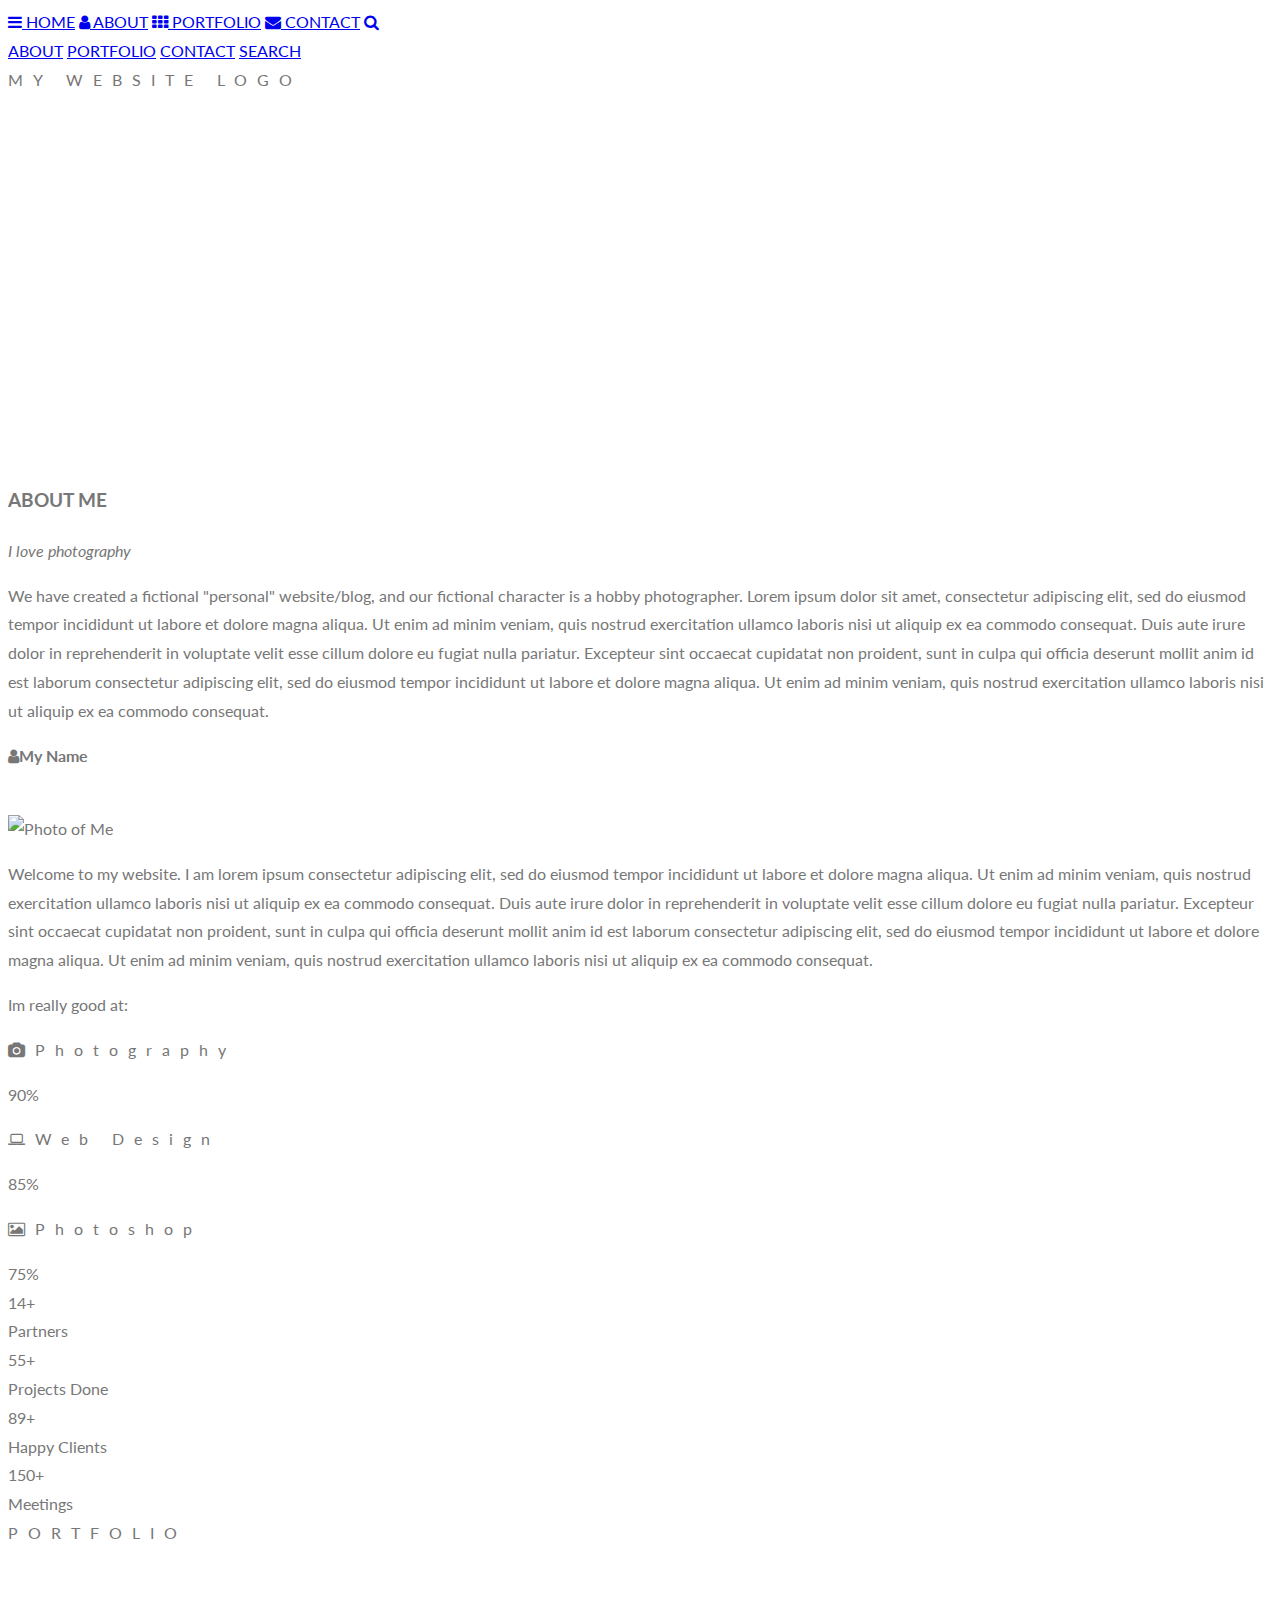
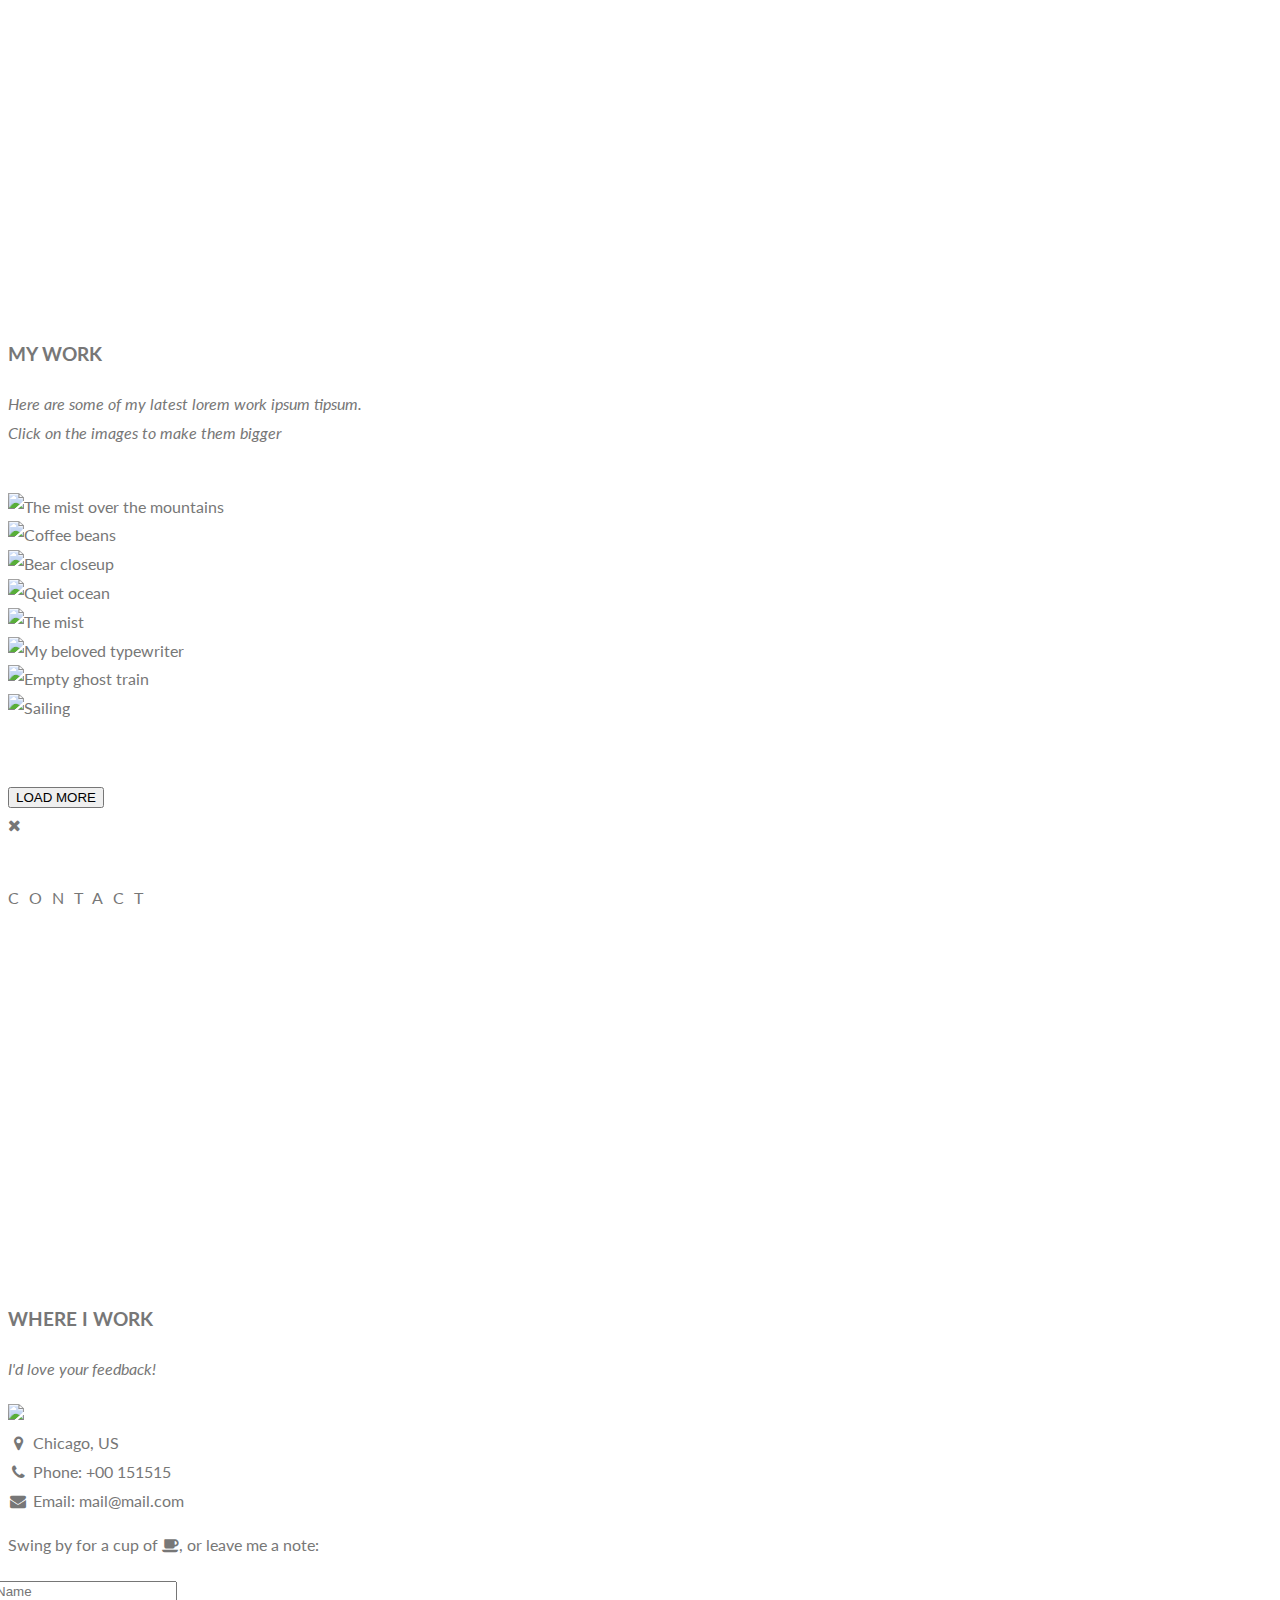
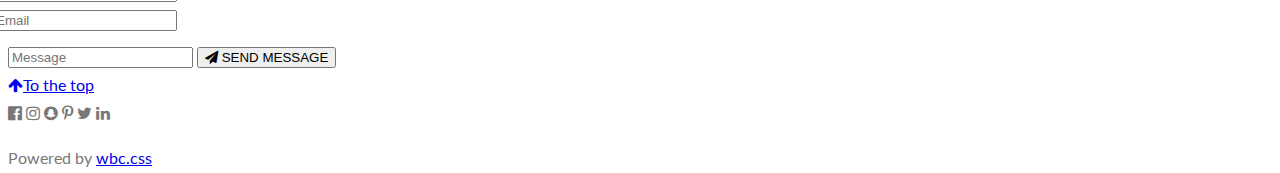
==== WBC-Site/lite.html @ 9d5d5507 "05172024" ====
<!DOCTYPE html>
<html>
<head>
<title>wbc.CSS Template</title>
<meta charset="UTF-8">
<meta name="viewport" content="width=device-width, initial-scale=1">
<link rel="stylesheet" href="WBC-Site/WBC.css">
<link rel="stylesheet" href="https://fonts.googleapis.com/css?family=Lato">
<link rel="stylesheet" href="https://cdnjs.cloudflare.com/ajax/libs/font-awesome/4.7.0/css/font-awesome.min.css">
<style>
body,h1,h2,h3,h4,h5,h6 {font-family: "Lato", sans-serif;}
body, html {
  height: 100%;
  color: #777;
  line-height: 1.8;
}

/* Create a Parallax Effect */
.bgimg-1, .bgimg-2, .bgimg-3 {
  background-attachment: fixed;
  background-position: center;
  background-repeat: no-repeat;
  background-size: cover;
}

/* First image (Logo. Full height) */
.bgimg-1 {
  background-image: url('WBC-Site/parallax1.jpg');
  min-height: 100%;
}

/* Second image (Portfolio) */
.bgimg-2 {
  background-image: url("WBC-Site/parallax2.jpg");
  min-height: 400px;
}

/* Third image (Contact) */
.bgimg-3 {
  background-image: url("WBC-Site/parallax3.jpg");
  min-height: 400px;
}

.wbc-wide {letter-spacing: 10px;}
.wbc-hover-opacity {cursor: pointer;}

/* Turn off parallax scrolling for tablets and phones */
@media only screen and (max-device-width: 1600px) {
  .bgimg-1, .bgimg-2, .bgimg-3 {
    background-attachment: scroll;
    min-height: 400px;
  }
}
</style>
</head>
<body>

<!-- Navbar (sit on top) -->
<div class="wbc-top">
  <div class="wbc-bar" id="myNavbar">
    <a class="wbc-bar-item wbc-button wbc-hover-black wbc-hide-medium wbc-hide-large wbc-right" href="javascript:void(0);" onclick="toggleFunction()" title="Toggle Navigation Menu">
      <i class="fa fa-bars"></i>
    </a>
    <a href="#home" class="wbc-bar-item wbc-button">HOME</a>
    <a href="#about" class="wbc-bar-item wbc-button wbc-hide-small"><i class="fa fa-user"></i> ABOUT</a>
    <a href="#portfolio" class="wbc-bar-item wbc-button wbc-hide-small"><i class="fa fa-th"></i> PORTFOLIO</a>
    <a href="#contact" class="wbc-bar-item wbc-button wbc-hide-small"><i class="fa fa-envelope"></i> CONTACT</a>
    <a href="#" class="wbc-bar-item wbc-button wbc-hide-small wbc-right wbc-hover-red">
      <i class="fa fa-search"></i>
    </a>
  </div>

  <!-- Navbar on small screens -->
  <div id="navDemo" class="wbc-bar-block wbc-white wbc-hide wbc-hide-large wbc-hide-medium">
    <a href="#about" class="wbc-bar-item wbc-button" onclick="toggleFunction()">ABOUT</a>
    <a href="#portfolio" class="wbc-bar-item wbc-button" onclick="toggleFunction()">PORTFOLIO</a>
    <a href="#contact" class="wbc-bar-item wbc-button" onclick="toggleFunction()">CONTACT</a>
    <a href="#" class="wbc-bar-item wbc-button">SEARCH</a>
  </div>
</div>

<!-- First Parallax Image with Logo Text -->
<div class="bgimg-1 wbc-display-container wbc-opacity-min" id="home">
  <div class="wbc-display-middle" style="white-space:nowrap;">
    <span class="wbc-center wbc-padding-large wbc-black wbc-xlarge wbc-wide wbc-animate-opacity">MY <span class="wbc-hide-small">WEBSITE</span> LOGO</span>
  </div>
</div>

<!-- Container (About Section) -->
<div class="wbc-content wbc-container wbc-padding-64" id="about">
  <h3 class="wbc-center">ABOUT ME</h3>
  <p class="wbc-center"><em>I love photography</em></p>
  <p>We have created a fictional "personal" website/blog, and our fictional character is a hobby photographer. Lorem ipsum dolor sit amet, consectetur adipiscing elit, sed do eiusmod tempor incididunt ut labore et dolore magna aliqua. Ut enim ad minim veniam,
    quis nostrud exercitation ullamco laboris nisi ut aliquip ex ea commodo consequat. Duis aute irure dolor in reprehenderit in voluptate velit esse cillum dolore eu fugiat nulla pariatur. Excepteur sint occaecat cupidatat non proident, sunt in culpa
    qui officia deserunt mollit anim id est laborum consectetur adipiscing elit, sed do eiusmod tempor incididunt ut labore et dolore magna aliqua. Ut enim ad minim veniam, quis nostrud exercitation ullamco laboris nisi ut aliquip ex ea commodo consequat.</p>
  <div class="wbc-row">
    <div class="wbc-col m6 wbc-center wbc-padding-large">
      <p><b><i class="fa fa-user wbc-margin-right"></i>My Name</b></p><br>
      <img src="/wbcimages/avatar_hat.jpg" class="wbc-round wbc-image wbc-opacity wbc-hover-opacity-off" alt="Photo of Me" width="500" height="333">
    </div>

    <!-- Hide this text on small devices -->
    <div class="wbc-col m6 wbc-hide-small wbc-padding-large">
      <p>Welcome to my website. I am lorem ipsum consectetur adipiscing elit, sed do eiusmod tempor incididunt ut labore et dolore magna aliqua. Ut enim ad minim veniam, quis nostrud exercitation ullamco laboris nisi ut aliquip ex ea commodo consequat. Duis aute irure
        dolor in reprehenderit in voluptate velit esse cillum dolore eu fugiat nulla pariatur. Excepteur sint occaecat cupidatat non proident, sunt in culpa qui officia deserunt mollit anim id est laborum consectetur adipiscing elit, sed do eiusmod tempor
        incididunt ut labore et dolore magna aliqua. Ut enim ad minim veniam, quis nostrud exercitation ullamco laboris nisi ut aliquip ex ea commodo consequat.</p>
    </div>
  </div>
  <p class="wbc-large wbc-center wbc-padding-16">Im really good at:</p>
  <p class="wbc-wide"><i class="fa fa-camera"></i>Photography</p>
  <div class="wbc-light-grey">
    <div class="wbc-container wbc-padding-small wbc-dark-grey wbc-center" style="width:90%">90%</div>
  </div>
  <p class="wbc-wide"><i class="fa fa-laptop"></i>Web Design</p>
  <div class="wbc-light-grey">
    <div class="wbc-container wbc-padding-small wbc-dark-grey wbc-center" style="width:85%">85%</div>
  </div>
  <p class="wbc-wide"><i class="fa fa-photo"></i>Photoshop</p>
  <div class="wbc-light-grey">
    <div class="wbc-container wbc-padding-small wbc-dark-grey wbc-center" style="width:75%">75%</div>
  </div>
</div>

<div class="wbc-row wbc-center wbc-dark-grey wbc-padding-16">
  <div class="wbc-quarter wbc-section">
    <span class="wbc-xlarge">14+</span><br>
    Partners
  </div>
  <div class="wbc-quarter wbc-section">
    <span class="wbc-xlarge">55+</span><br>
    Projects Done
  </div>
  <div class="wbc-quarter wbc-section">
    <span class="wbc-xlarge">89+</span><br>
    Happy Clients
  </div>
  <div class="wbc-quarter wbc-section">
    <span class="wbc-xlarge">150+</span><br>
    Meetings
  </div>
</div>

<!-- Second Parallax Image with Portfolio Text -->
<div class="bgimg-2 wbc-display-container wbc-opacity-min">
  <div class="wbc-display-middle">
    <span class="wbc-xxlarge wbc-text-white wbc-wide">PORTFOLIO</span>
  </div>
</div>

<!-- Container (Portfolio Section) -->
<div class="wbc-content wbc-container wbc-padding-64" id="portfolio">
  <h3 class="wbc-center">MY WORK</h3>
  <p class="wbc-center"><em>Here are some of my latest lorem work ipsum tipsum.<br> Click on the images to make them bigger</em></p><br>

  <!-- Responsive Grid. Four columns on tablets, laptops and desktops. Will stack on mobile devices/small screens (100% width) -->
  <div class="wbc-row-padding wbc-center">
    <div class="wbc-col m3">
      <img src="/wbcimages/p1.jpg" style="width:100%" onclick="onClick(this)" class="wbc-hover-opacity" alt="The mist over the mountains">
    </div>

    <div class="wbc-col m3">
      <img src="/wbcimages/p2.jpg" style="width:100%" onclick="onClick(this)" class="wbc-hover-opacity" alt="Coffee beans">
    </div>

    <div class="wbc-col m3">
      <img src="/wbcimages/p3.jpg" style="width:100%" onclick="onClick(this)" class="wbc-hover-opacity" alt="Bear closeup">
    </div>

    <div class="wbc-col m3">
      <img src="/wbcimages/p4.jpg" style="width:100%" onclick="onClick(this)" class="wbc-hover-opacity" alt="Quiet ocean">
    </div>
  </div>

  <div class="wbc-row-padding wbc-center wbc-section">
    <div class="wbc-col m3">
      <img src="/wbcimages/p5.jpg" style="width:100%" onclick="onClick(this)" class="wbc-hover-opacity" alt="The mist">
    </div>

    <div class="wbc-col m3">
      <img src="/wbcimages/p6.jpg" style="width:100%" onclick="onClick(this)" class="wbc-hover-opacity" alt="My beloved typewriter">
    </div>

    <div class="wbc-col m3">
      <img src="/wbcimages/p7.jpg" style="width:100%" onclick="onClick(this)" class="wbc-hover-opacity" alt="Empty ghost train">
    </div>

    <div class="wbc-col m3">
      <img src="/wbcimages/p8.jpg" style="width:100%" onclick="onClick(this)" class="wbc-hover-opacity" alt="Sailing">
    </div>
    <button class="wbc-button wbc-padding-large wbc-light-grey" style="margin-top:64px">LOAD MORE</button>
  </div>
</div>

<!-- Modal for full size images on click-->
<div id="modal01" class="wbc-modal wbc-black" onclick="this.style.display='none'">
  <span class="wbc-button wbc-large wbc-black wbc-display-topright" title="Close Modal Image"><i class="fa fa-remove"></i></span>
  <div class="wbc-modal-content wbc-animate-zoom wbc-center wbc-transparent wbc-padding-64">
    <img id="img01" class="wbc-image">
    <p id="caption" class="wbc-opacity wbc-large"></p>
  </div>
</div>

<!-- Third Parallax Image with Portfolio Text -->
<div class="bgimg-3 wbc-display-container wbc-opacity-min">
  <div class="wbc-display-middle">
     <span class="wbc-xxlarge wbc-text-white wbc-wide">CONTACT</span>
  </div>
</div>

<!-- Container (Contact Section) -->
<div class="wbc-content wbc-container wbc-padding-64" id="contact">
  <h3 class="wbc-center">WHERE I WORK</h3>
  <p class="wbc-center"><em>I'd love your feedback!</em></p>

  <div class="wbc-row wbc-padding-32 wbc-section">
    <div class="wbc-col m4 wbc-container">
      <img src="/wbcimages/map.jpg" class="wbc-image wbc-round" style="width:100%">
    </div>
    <div class="wbc-col m8 wbc-panel">
      <div class="wbc-large wbc-margin-bottom">
        <i class="fa fa-map-marker fa-fw wbc-hover-text-black wbc-xlarge wbc-margin-right"></i> Chicago, US<br>
        <i class="fa fa-phone fa-fw wbc-hover-text-black wbc-xlarge wbc-margin-right"></i> Phone: +00 151515<br>
        <i class="fa fa-envelope fa-fw wbc-hover-text-black wbc-xlarge wbc-margin-right"></i> Email: mail@mail.com<br>
      </div>
      <p>Swing by for a cup of <i class="fa fa-coffee"></i>, or leave me a note:</p>
      <form action="/action_page.php" target="_blank">
        <div class="wbc-row-padding" style="margin:0 -16px 8px -16px">
          <div class="wbc-half">
            <input class="wbc-input wbc-border" type="text" placeholder="Name" required name="Name">
          </div>
          <div class="wbc-half">
            <input class="wbc-input wbc-border" type="text" placeholder="Email" required name="Email">
          </div>
        </div>
        <input class="wbc-input wbc-border" type="text" placeholder="Message" required name="Message">
        <button class="wbc-button wbc-black wbc-right wbc-section" type="submit">
          <i class="fa fa-paper-plane"></i> SEND MESSAGE
        </button>
      </form>
    </div>
  </div>
</div>

<!-- Footer -->
<footer class="wbc-center wbc-black wbc-padding-64 wbc-opacity wbc-hover-opacity-off">
  <a href="#home" class="wbc-button wbc-light-grey"><i class="fa fa-arrow-up wbc-margin-right"></i>To the top</a>
  <div class="wbc-xlarge wbc-section">
    <i class="fa fa-facebook-official wbc-hover-opacity"></i>
    <i class="fa fa-instagram wbc-hover-opacity"></i>
    <i class="fa fa-snapchat wbc-hover-opacity"></i>
    <i class="fa fa-pinterest-p wbc-hover-opacity"></i>
    <i class="fa fa-twitter wbc-hover-opacity"></i>
    <i class="fa fa-linkedin wbc-hover-opacity"></i>
  </div>
  <p>Powered by <a href="https://www.wbcschools.com/wbccss/default.asp" title="wbc.CSS" target="_blank" class="wbc-hover-text-green">wbc.css</a></p>
</footer>
 
<script>
// Modal Image Gallery
function onClick(element) {
  document.getElementById("img01").src = element.src;
  document.getElementById("modal01").style.display = "block";
  var captionText = document.getElementById("caption");
  captionText.innerHTML = element.alt;
}

// Change style of navbar on scroll
window.onscroll = function() {myFunction()};
function myFunction() {
    var navbar = document.getElementById("myNavbar");
    if (document.body.scrollTop > 100 || document.documentElement.scrollTop > 100) {
        navbar.className = "wbc-bar" + " wbc-card" + " wbc-animate-top" + " wbc-white";
    } else {
        navbar.className = navbar.className.replace(" wbc-card wbc-animate-top wbc-white", "");
    }
}

// Used to toggle the menu on small screens when clicking on the menu button
function toggleFunction() {
    var x = document.getElementById("navDemo");
    if (x.className.indexOf("wbc-show") == -1) {
        x.className += " wbc-show";
    } else {
        x.className = x.className.replace(" wbc-show", "");
    }
}
</script>

</body>
</html>
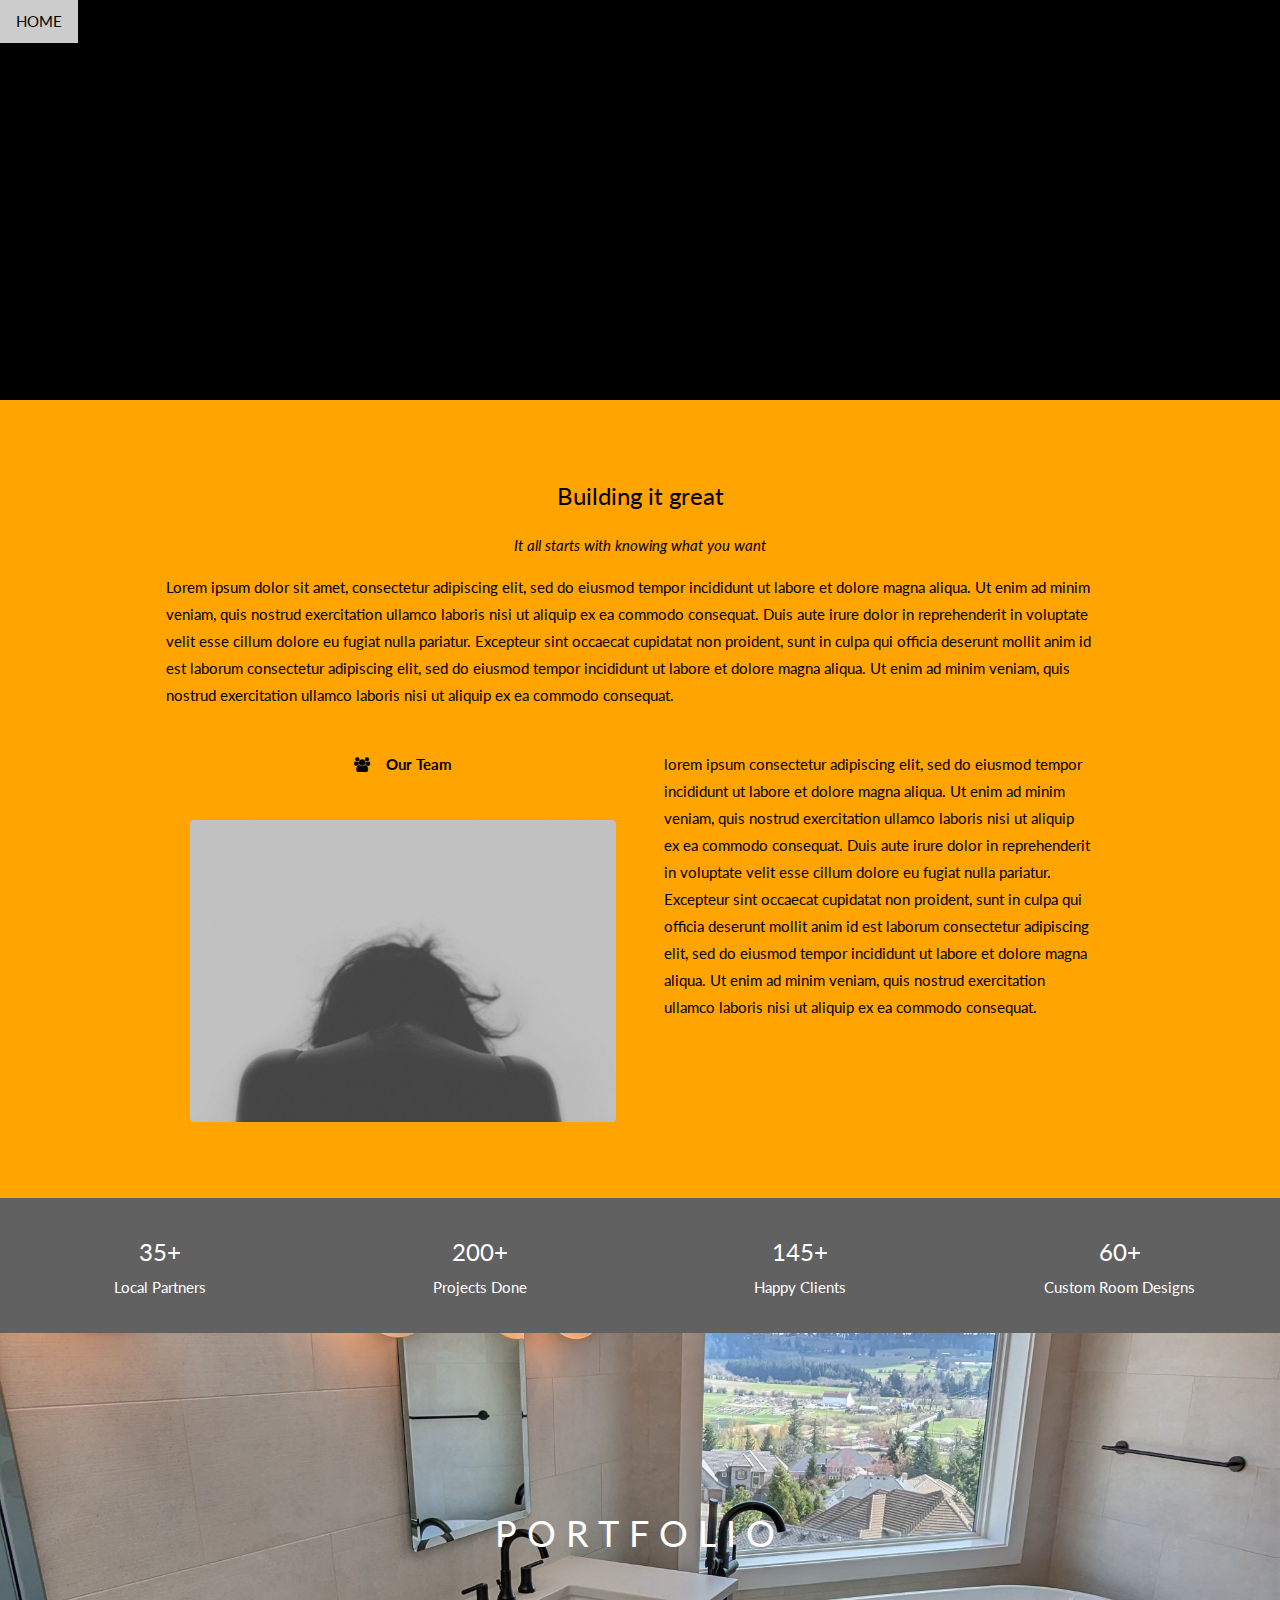
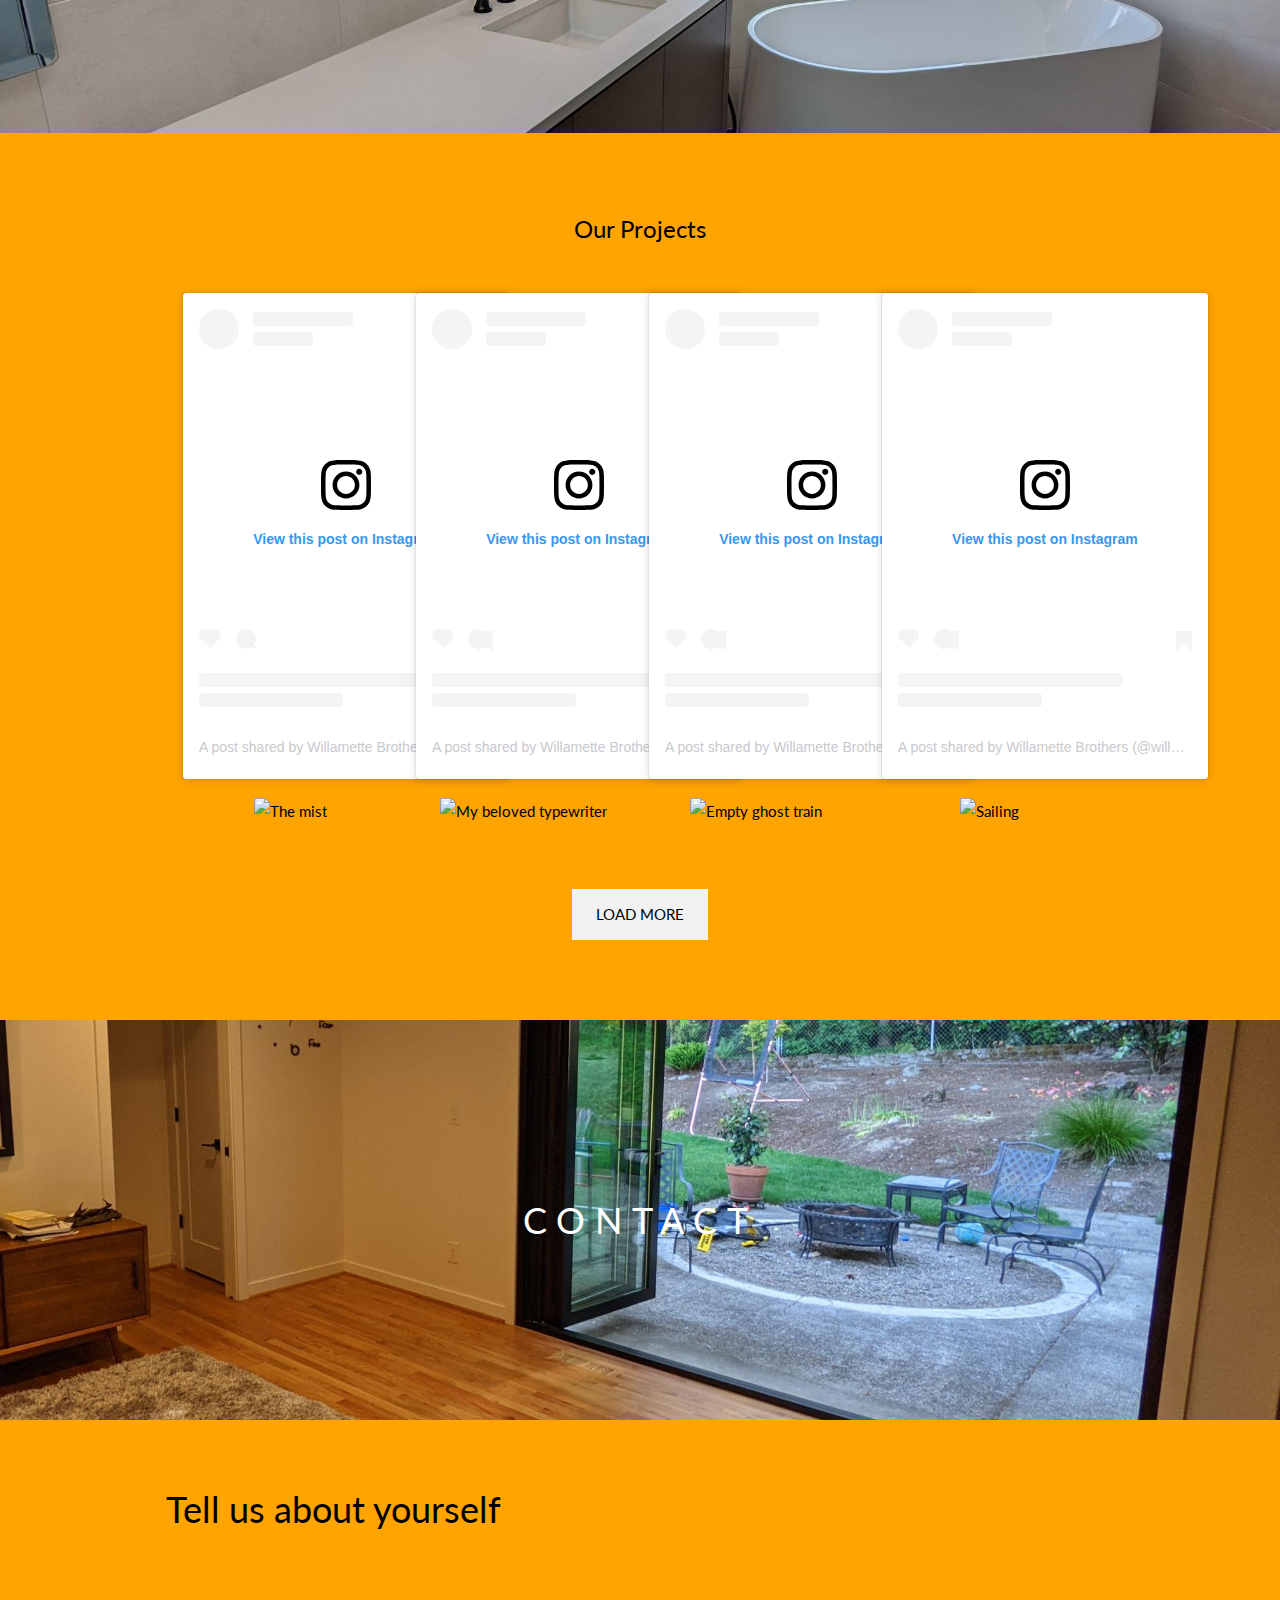
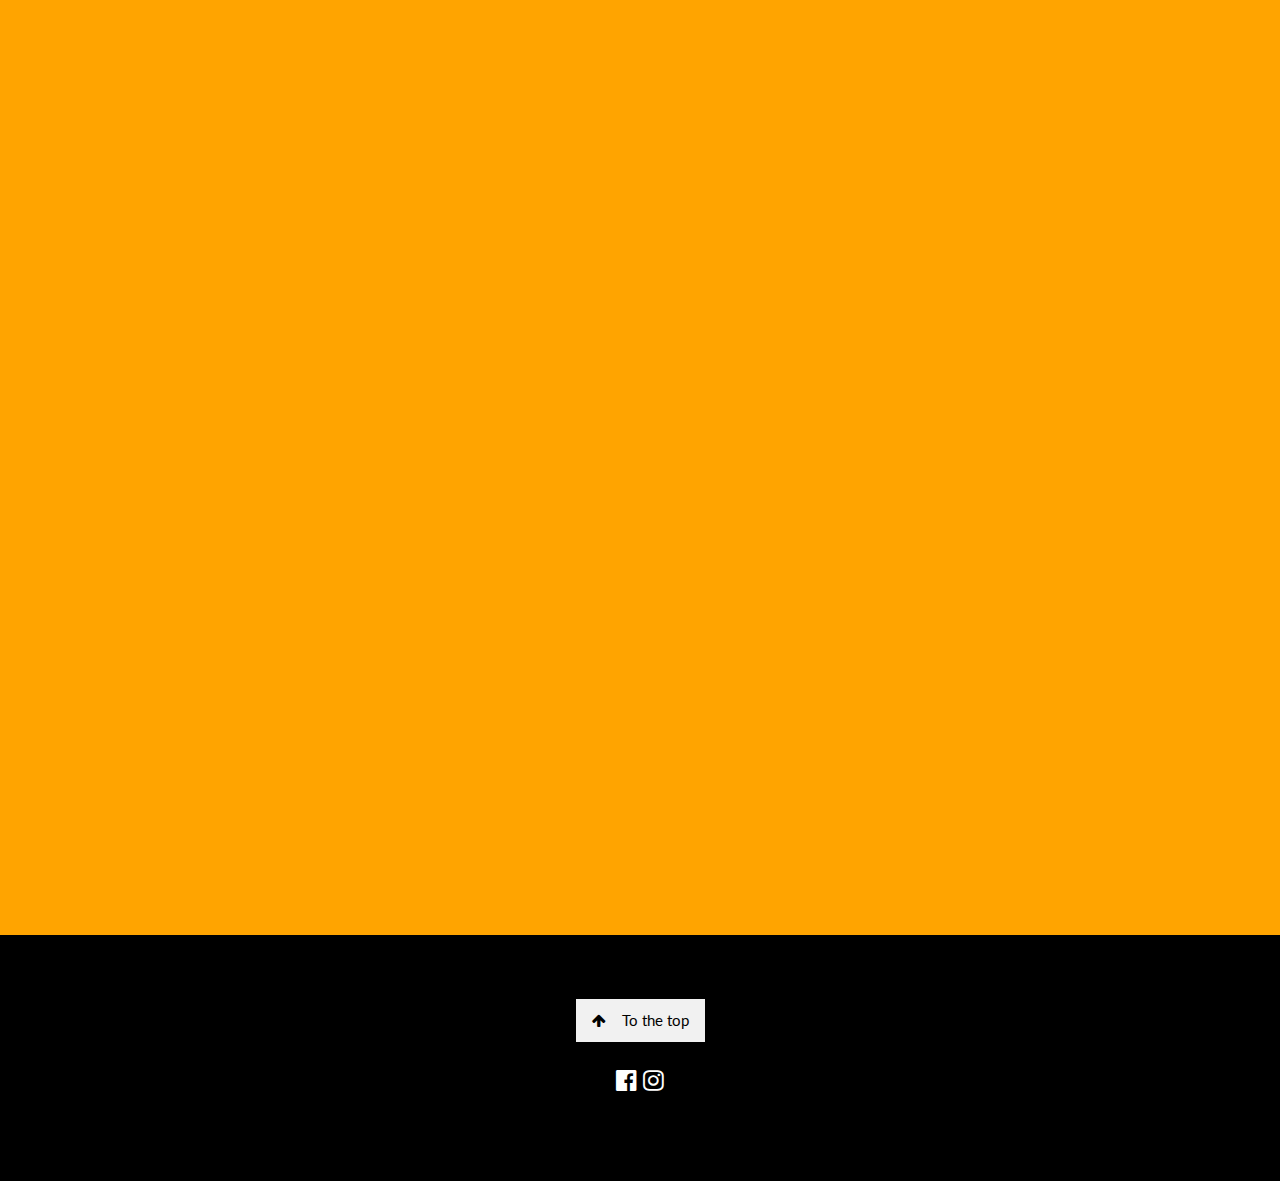
==== commit 46897e12: "latest WBC" ====
--- a/WBC-Site/lite.html
+++ b/WBC-Site/lite.html
@@ -1,290 +1,690 @@
 <!DOCTYPE html>
 <html>
+
 <head>
-<title>wbc.CSS Template</title>
-<meta charset="UTF-8">
-<meta name="viewport" content="width=device-width, initial-scale=1">
-<link rel="stylesheet" href="WBC-Site/WBC.css">
-<link rel="stylesheet" href="https://fonts.googleapis.com/css?family=Lato">
-<link rel="stylesheet" href="https://cdnjs.cloudflare.com/ajax/libs/font-awesome/4.7.0/css/font-awesome.min.css">
-<style>
-body,h1,h2,h3,h4,h5,h6 {font-family: "Lato", sans-serif;}
-body, html {
-  height: 100%;
-  color: #777;
-  line-height: 1.8;
-}
-
-/* Create a Parallax Effect */
-.bgimg-1, .bgimg-2, .bgimg-3 {
-  background-attachment: fixed;
-  background-position: center;
-  background-repeat: no-repeat;
-  background-size: cover;
-}
-
-/* First image (Logo. Full height) */
-.bgimg-1 {
-  background-image: url('WBC-Site/parallax1.jpg');
-  min-height: 100%;
-}
-
-/* Second image (Portfolio) */
-.bgimg-2 {
-  background-image: url("WBC-Site/parallax2.jpg");
-  min-height: 400px;
-}
-
-/* Third image (Contact) */
-.bgimg-3 {
-  background-image: url("WBC-Site/parallax3.jpg");
-  min-height: 400px;
-}
-
-.wbc-wide {letter-spacing: 10px;}
-.wbc-hover-opacity {cursor: pointer;}
-
-/* Turn off parallax scrolling for tablets and phones */
-@media only screen and (max-device-width: 1600px) {
-  .bgimg-1, .bgimg-2, .bgimg-3 {
-    background-attachment: scroll;
-    min-height: 400px;
-  }
-}
-</style>
+    <title>Willamette Brothers Construction | Remodeling and Construction |Wilsonville OR</title>
+    <link rel="icon" type="image/x-icon"
+        href="https://www.willamettebrothersconstructionoregon.com/wp-content/uploads/2019/03/cropped-WBC_logo_WEB-e1552512596786-32x32.png">
+    <meta charset="UTF-8">
+    <meta name="viewport" content="width=device-width, initial-scale=1">
+    <link rel="stylesheet" href="WBC.css">
+    <link rel="stylesheet" href="https://fonts.googleapis.com/css?family=Lato">
+    <link rel="stylesheet" href="https://cdnjs.cloudflare.com/ajax/libs/font-awesome/4.7.0/css/font-awesome.min.css">
+    <style>
+        body,
+        h1,
+        h2,
+        h3,
+        h4,
+        h5,
+        h6 {
+            font-family: "Lato", sans-serif;
+        }
+
+        body,
+        html {
+            height: 100%;
+            color: #777;
+            line-height: 1.8;
+        }
+
+        /* Create a Parallax Effect */
+        .bgimg-1,
+        .bgimg-2,
+        .bgimg-3 {
+            background-attachment: fixed;
+            background-position: center;
+            background-repeat: no-repeat;
+            background-size: cover;
+        }
+
+        /* First image (Logo. Full height) */
+        .bgimg-1 {
+            background-color: black;
+            background-image: url('kitchenCounter.jpg');
+            min-height: 100%;
+        }
+
+        /* Second image (Portfolio) */
+        .bgimg-2 {
+            background-image: url("BathwView.jpg");
+            min-height: 800px;
+        }
+
+        /* Third image (Contact) */
+        .bgimg-3 {
+            background-image: url("youngfoldingdoor.jpg");
+            min-height: 800px;
+        }
+
+        .wbc-wide {
+            letter-spacing: 10px;
+        }
+
+        .wbc-hover-opacity {
+            cursor: pointer;
+        }
+
+        /* Turn off parallax scrolling for tablets and phones */
+        @media only screen and (max-device-width: 1600px) {
+
+            .bgimg-1,
+            .bgimg-2,
+            .bgimg-3 {
+                background-attachment: scroll;
+                min-height: 400px;
+            }
+        }
+    </style>
 </head>
-<body>
-
-<!-- Navbar (sit on top) -->
-<div class="wbc-top">
-  <div class="wbc-bar" id="myNavbar">
-    <a class="wbc-bar-item wbc-button wbc-hover-black wbc-hide-medium wbc-hide-large wbc-right" href="javascript:void(0);" onclick="toggleFunction()" title="Toggle Navigation Menu">
-      <i class="fa fa-bars"></i>
-    </a>
-    <a href="#home" class="wbc-bar-item wbc-button">HOME</a>
-    <a href="#about" class="wbc-bar-item wbc-button wbc-hide-small"><i class="fa fa-user"></i> ABOUT</a>
-    <a href="#portfolio" class="wbc-bar-item wbc-button wbc-hide-small"><i class="fa fa-th"></i> PORTFOLIO</a>
-    <a href="#contact" class="wbc-bar-item wbc-button wbc-hide-small"><i class="fa fa-envelope"></i> CONTACT</a>
-    <a href="#" class="wbc-bar-item wbc-button wbc-hide-small wbc-right wbc-hover-red">
-      <i class="fa fa-search"></i>
-    </a>
-  </div>
-
-  <!-- Navbar on small screens -->
-  <div id="navDemo" class="wbc-bar-block wbc-white wbc-hide wbc-hide-large wbc-hide-medium">
-    <a href="#about" class="wbc-bar-item wbc-button" onclick="toggleFunction()">ABOUT</a>
-    <a href="#portfolio" class="wbc-bar-item wbc-button" onclick="toggleFunction()">PORTFOLIO</a>
-    <a href="#contact" class="wbc-bar-item wbc-button" onclick="toggleFunction()">CONTACT</a>
-    <a href="#" class="wbc-bar-item wbc-button">SEARCH</a>
-  </div>
-</div>
-
-<!-- First Parallax Image with Logo Text -->
-<div class="bgimg-1 wbc-display-container wbc-opacity-min" id="home">
-  <div class="wbc-display-middle" style="white-space:nowrap;">
-    <span class="wbc-center wbc-padding-large wbc-black wbc-xlarge wbc-wide wbc-animate-opacity">MY <span class="wbc-hide-small">WEBSITE</span> LOGO</span>
-  </div>
-</div>
-
-<!-- Container (About Section) -->
-<div class="wbc-content wbc-container wbc-padding-64" id="about">
-  <h3 class="wbc-center">ABOUT ME</h3>
-  <p class="wbc-center"><em>I love photography</em></p>
-  <p>We have created a fictional "personal" website/blog, and our fictional character is a hobby photographer. Lorem ipsum dolor sit amet, consectetur adipiscing elit, sed do eiusmod tempor incididunt ut labore et dolore magna aliqua. Ut enim ad minim veniam,
-    quis nostrud exercitation ullamco laboris nisi ut aliquip ex ea commodo consequat. Duis aute irure dolor in reprehenderit in voluptate velit esse cillum dolore eu fugiat nulla pariatur. Excepteur sint occaecat cupidatat non proident, sunt in culpa
-    qui officia deserunt mollit anim id est laborum consectetur adipiscing elit, sed do eiusmod tempor incididunt ut labore et dolore magna aliqua. Ut enim ad minim veniam, quis nostrud exercitation ullamco laboris nisi ut aliquip ex ea commodo consequat.</p>
-  <div class="wbc-row">
-    <div class="wbc-col m6 wbc-center wbc-padding-large">
-      <p><b><i class="fa fa-user wbc-margin-right"></i>My Name</b></p><br>
-      <img src="/wbcimages/avatar_hat.jpg" class="wbc-round wbc-image wbc-opacity wbc-hover-opacity-off" alt="Photo of Me" width="500" height="333">
-    </div>
-
-    <!-- Hide this text on small devices -->
-    <div class="wbc-col m6 wbc-hide-small wbc-padding-large">
-      <p>Welcome to my website. I am lorem ipsum consectetur adipiscing elit, sed do eiusmod tempor incididunt ut labore et dolore magna aliqua. Ut enim ad minim veniam, quis nostrud exercitation ullamco laboris nisi ut aliquip ex ea commodo consequat. Duis aute irure
-        dolor in reprehenderit in voluptate velit esse cillum dolore eu fugiat nulla pariatur. Excepteur sint occaecat cupidatat non proident, sunt in culpa qui officia deserunt mollit anim id est laborum consectetur adipiscing elit, sed do eiusmod tempor
-        incididunt ut labore et dolore magna aliqua. Ut enim ad minim veniam, quis nostrud exercitation ullamco laboris nisi ut aliquip ex ea commodo consequat.</p>
-    </div>
-  </div>
-  <p class="wbc-large wbc-center wbc-padding-16">Im really good at:</p>
-  <p class="wbc-wide"><i class="fa fa-camera"></i>Photography</p>
-  <div class="wbc-light-grey">
-    <div class="wbc-container wbc-padding-small wbc-dark-grey wbc-center" style="width:90%">90%</div>
-  </div>
-  <p class="wbc-wide"><i class="fa fa-laptop"></i>Web Design</p>
-  <div class="wbc-light-grey">
-    <div class="wbc-container wbc-padding-small wbc-dark-grey wbc-center" style="width:85%">85%</div>
-  </div>
-  <p class="wbc-wide"><i class="fa fa-photo"></i>Photoshop</p>
-  <div class="wbc-light-grey">
-    <div class="wbc-container wbc-padding-small wbc-dark-grey wbc-center" style="width:75%">75%</div>
-  </div>
-</div>
-
-<div class="wbc-row wbc-center wbc-dark-grey wbc-padding-16">
-  <div class="wbc-quarter wbc-section">
-    <span class="wbc-xlarge">14+</span><br>
-    Partners
-  </div>
-  <div class="wbc-quarter wbc-section">
-    <span class="wbc-xlarge">55+</span><br>
-    Projects Done
-  </div>
-  <div class="wbc-quarter wbc-section">
-    <span class="wbc-xlarge">89+</span><br>
-    Happy Clients
-  </div>
-  <div class="wbc-quarter wbc-section">
-    <span class="wbc-xlarge">150+</span><br>
-    Meetings
-  </div>
-</div>
-
-<!-- Second Parallax Image with Portfolio Text -->
-<div class="bgimg-2 wbc-display-container wbc-opacity-min">
-  <div class="wbc-display-middle">
-    <span class="wbc-xxlarge wbc-text-white wbc-wide">PORTFOLIO</span>
-  </div>
-</div>
-
-<!-- Container (Portfolio Section) -->
-<div class="wbc-content wbc-container wbc-padding-64" id="portfolio">
-  <h3 class="wbc-center">MY WORK</h3>
-  <p class="wbc-center"><em>Here are some of my latest lorem work ipsum tipsum.<br> Click on the images to make them bigger</em></p><br>
-
-  <!-- Responsive Grid. Four columns on tablets, laptops and desktops. Will stack on mobile devices/small screens (100% width) -->
-  <div class="wbc-row-padding wbc-center">
-    <div class="wbc-col m3">
-      <img src="/wbcimages/p1.jpg" style="width:100%" onclick="onClick(this)" class="wbc-hover-opacity" alt="The mist over the mountains">
-    </div>
-
-    <div class="wbc-col m3">
-      <img src="/wbcimages/p2.jpg" style="width:100%" onclick="onClick(this)" class="wbc-hover-opacity" alt="Coffee beans">
-    </div>
-
-    <div class="wbc-col m3">
-      <img src="/wbcimages/p3.jpg" style="width:100%" onclick="onClick(this)" class="wbc-hover-opacity" alt="Bear closeup">
-    </div>
-
-    <div class="wbc-col m3">
-      <img src="/wbcimages/p4.jpg" style="width:100%" onclick="onClick(this)" class="wbc-hover-opacity" alt="Quiet ocean">
-    </div>
-  </div>
-
-  <div class="wbc-row-padding wbc-center wbc-section">
-    <div class="wbc-col m3">
-      <img src="/wbcimages/p5.jpg" style="width:100%" onclick="onClick(this)" class="wbc-hover-opacity" alt="The mist">
-    </div>
-
-    <div class="wbc-col m3">
-      <img src="/wbcimages/p6.jpg" style="width:100%" onclick="onClick(this)" class="wbc-hover-opacity" alt="My beloved typewriter">
-    </div>
-
-    <div class="wbc-col m3">
-      <img src="/wbcimages/p7.jpg" style="width:100%" onclick="onClick(this)" class="wbc-hover-opacity" alt="Empty ghost train">
-    </div>
-
-    <div class="wbc-col m3">
-      <img src="/wbcimages/p8.jpg" style="width:100%" onclick="onClick(this)" class="wbc-hover-opacity" alt="Sailing">
-    </div>
-    <button class="wbc-button wbc-padding-large wbc-light-grey" style="margin-top:64px">LOAD MORE</button>
-  </div>
-</div>
-
-<!-- Modal for full size images on click-->
-<div id="modal01" class="wbc-modal wbc-black" onclick="this.style.display='none'">
-  <span class="wbc-button wbc-large wbc-black wbc-display-topright" title="Close Modal Image"><i class="fa fa-remove"></i></span>
-  <div class="wbc-modal-content wbc-animate-zoom wbc-center wbc-transparent wbc-padding-64">
-    <img id="img01" class="wbc-image">
-    <p id="caption" class="wbc-opacity wbc-large"></p>
-  </div>
-</div>
-
-<!-- Third Parallax Image with Portfolio Text -->
-<div class="bgimg-3 wbc-display-container wbc-opacity-min">
-  <div class="wbc-display-middle">
-     <span class="wbc-xxlarge wbc-text-white wbc-wide">CONTACT</span>
-  </div>
-</div>
-
-<!-- Container (Contact Section) -->
-<div class="wbc-content wbc-container wbc-padding-64" id="contact">
-  <h3 class="wbc-center">WHERE I WORK</h3>
-  <p class="wbc-center"><em>I'd love your feedback!</em></p>
-
-  <div class="wbc-row wbc-padding-32 wbc-section">
-    <div class="wbc-col m4 wbc-container">
-      <img src="/wbcimages/map.jpg" class="wbc-image wbc-round" style="width:100%">
-    </div>
-    <div class="wbc-col m8 wbc-panel">
-      <div class="wbc-large wbc-margin-bottom">
-        <i class="fa fa-map-marker fa-fw wbc-hover-text-black wbc-xlarge wbc-margin-right"></i> Chicago, US<br>
-        <i class="fa fa-phone fa-fw wbc-hover-text-black wbc-xlarge wbc-margin-right"></i> Phone: +00 151515<br>
-        <i class="fa fa-envelope fa-fw wbc-hover-text-black wbc-xlarge wbc-margin-right"></i> Email: mail@mail.com<br>
-      </div>
-      <p>Swing by for a cup of <i class="fa fa-coffee"></i>, or leave me a note:</p>
-      <form action="/action_page.php" target="_blank">
-        <div class="wbc-row-padding" style="margin:0 -16px 8px -16px">
-          <div class="wbc-half">
-            <input class="wbc-input wbc-border" type="text" placeholder="Name" required name="Name">
-          </div>
-          <div class="wbc-half">
-            <input class="wbc-input wbc-border" type="text" placeholder="Email" required name="Email">
-          </div>
-        </div>
-        <input class="wbc-input wbc-border" type="text" placeholder="Message" required name="Message">
-        <button class="wbc-button wbc-black wbc-right wbc-section" type="submit">
-          <i class="fa fa-paper-plane"></i> SEND MESSAGE
-        </button>
-      </form>
-    </div>
-  </div>
-</div>
-
-<!-- Footer -->
-<footer class="wbc-center wbc-black wbc-padding-64 wbc-opacity wbc-hover-opacity-off">
-  <a href="#home" class="wbc-button wbc-light-grey"><i class="fa fa-arrow-up wbc-margin-right"></i>To the top</a>
-  <div class="wbc-xlarge wbc-section">
-    <i class="fa fa-facebook-official wbc-hover-opacity"></i>
-    <i class="fa fa-instagram wbc-hover-opacity"></i>
-    <i class="fa fa-snapchat wbc-hover-opacity"></i>
-    <i class="fa fa-pinterest-p wbc-hover-opacity"></i>
-    <i class="fa fa-twitter wbc-hover-opacity"></i>
-    <i class="fa fa-linkedin wbc-hover-opacity"></i>
-  </div>
-  <p>Powered by <a href="https://www.wbcschools.com/wbccss/default.asp" title="wbc.CSS" target="_blank" class="wbc-hover-text-green">wbc.css</a></p>
-</footer>
- 
-<script>
-// Modal Image Gallery
-function onClick(element) {
-  document.getElementById("img01").src = element.src;
-  document.getElementById("modal01").style.display = "block";
-  var captionText = document.getElementById("caption");
-  captionText.innerHTML = element.alt;
-}
-
-// Change style of navbar on scroll
-window.onscroll = function() {myFunction()};
-function myFunction() {
-    var navbar = document.getElementById("myNavbar");
-    if (document.body.scrollTop > 100 || document.documentElement.scrollTop > 100) {
-        navbar.className = "wbc-bar" + " wbc-card" + " wbc-animate-top" + " wbc-white";
-    } else {
-        navbar.className = navbar.className.replace(" wbc-card wbc-animate-top wbc-white", "");
-    }
-}
-
-// Used to toggle the menu on small screens when clicking on the menu button
-function toggleFunction() {
-    var x = document.getElementById("navDemo");
-    if (x.className.indexOf("wbc-show") == -1) {
-        x.className += " wbc-show";
-    } else {
-        x.className = x.className.replace(" wbc-show", "");
-    }
-}
-</script>
+
+<body class="wbc-amber">
+
+    <!-- Navbar (sit on top) -->
+    <div class="wbc-top">
+        <div class="wbc-bar" id="myNavbar">
+            <a class="wbc-bar-item wbc-button wbc-hover-black wbc-hide-medium wbc-hide-large wbc-right"
+                href="javascript:void(0);" onclick="toggleFunction()" title="Toggle Navigation Menu">
+                <i class="fa fa-bars"></i>
+            </a>
+            <a href="#home" class="wbc-bar-item wbc-button">HOME</a>
+            <a href="#about" class="wbc-bar-item wbc-button wbc-hide-small"><i class="fa fa-user"></i> ABOUT</a>
+            <a href="#portfolio" class="wbc-bar-item wbc-button wbc-hide-small"><i class="fa fa-th"></i> PORTFOLIO</a>
+            <a href="#contact" class="wbc-bar-item wbc-button wbc-hide-small"><i class="fa fa-envelope"></i> CONTACT</a>
+            <a href="#" class="wbc-bar-item wbc-button wbc-hide-small wbc-right wbc-hover-red">
+                <i class="fa fa-search"></i>
+            </a>
+        </div>
+
+        <!-- Navbar on small screens -->
+        <div id="navDemo" class="wbc-bar-block wbc-white wbc-hide wbc-hide-large wbc-hide-medium">
+            <a href="#about" class="wbc-bar-item wbc-button" onclick="toggleFunction()">ABOUT</a>
+            <a href="#portfolio" class="wbc-bar-item wbc-button" onclick="toggleFunction()">PORTFOLIO</a>
+            <a href="#contact" class="wbc-bar-item wbc-button" onclick="toggleFunction()">CONTACT</a>
+            <a href="#" class="wbc-bar-item wbc-button">SEARCH</a>
+        </div>
+    </div>
+
+    <!-- First Parallax Image with Logo Text -->
+    <div class="bgimg-1 wbc-display-container" id="home">
+        <div class="wbc-display-middle" style="white-space:nowrap;">
+            <span class="wbc-center wbc-animate-opacity" style="width:100%;">
+                <!--       <img src="https://www.willamettebrothersconstructionoregon.com/wp-content/uploads/2019/03/WBC_logo_WEB1_horizontal.png" 
+        srcset="https://www.willamettebrothersconstructionoregon.com/wp-content/uploads/2019/03/WBC_logo_WEB1_horizontal.png 1x" 
+        width="150" height="58" alt="Willamette Brothers Construction Logo"> -->
+                <img src="https://www.willamettebrothersconstructionoregon.com/wp-content/uploads/2019/05/WBC_FooterLogo_White_OCD19.png"
+                    alt="" style="max-width: 90%;"
+                    srcset="https://www.willamettebrothersconstructionoregon.com/wp-content/uploads/2019/05/WBC_FooterLogo_White_OCD19-200x77.png 200w, 
+        https://www.willamettebrothersconstructionoregon.com/wp-content/uploads/2019/05/WBC_FooterLogo_White_OCD19-300x116.png 300w, 
+        https://www.willamettebrothersconstructionoregon.com/wp-content/uploads/2019/05/WBC_FooterLogo_White_OCD19-400x154.png 400w, 
+        https://www.willamettebrothersconstructionoregon.com/wp-content/uploads/2019/05/WBC_FooterLogo_White_OCD19-600x231.png 600w, 
+        https://www.willamettebrothersconstructionoregon.com/wp-content/uploads/2019/05/WBC_FooterLogo_White_OCD19.png 766w" sizes="100vw">
+            </span>
+        </div> 
+    </div>
+
+    <!-- Container (About Section) -->
+    <div class="wbc-amber">
+    <div class="wbc-content wbc-container wbc-padding-64" id="about">
+        <h3 class="wbc-center">Building it great</h3>
+        <p class="wbc-center"><em>It all starts with knowing what you want</em></p>
+        <p>Lorem ipsum dolor sit amet, consectetur adipiscing elit, sed do eiusmod tempor incididunt ut labore et dolore
+            magna aliqua. Ut enim ad minim veniam,
+            quis nostrud exercitation ullamco laboris nisi ut aliquip ex ea commodo consequat. Duis aute irure dolor in
+            reprehenderit in voluptate velit esse cillum dolore eu fugiat nulla pariatur. Excepteur sint occaecat
+            cupidatat non proident, sunt in culpa
+            qui officia deserunt mollit anim id est laborum consectetur adipiscing elit, sed do eiusmod tempor
+            incididunt ut labore et dolore magna aliqua. Ut enim ad minim veniam, quis nostrud exercitation ullamco
+            laboris nisi ut aliquip ex ea commodo consequat.</p>
+        <div class="wbc-row">
+            <div class="wbc-col m6 wbc-center wbc-padding-large">
+                <p><b><i class="fa fa-users wbc-margin-right"></i>Our Team</b></p><br>
+                <img src="parallax2.jpg" class="wbc-round wbc-image" alt="Photo of Me"
+                    width="500" height="333">
+            </div>
+
+            <!-- Hide this on small devices -->
+            <div class="wbc-col m6 wbc-hide-small wbc-padding-large">
+                <p>lorem ipsum consectetur adipiscing elit, sed do eiusmod tempor incididunt ut labore et dolore magna
+                    aliqua. Ut enim ad minim veniam, quis nostrud exercitation ullamco laboris nisi ut aliquip ex ea
+                    commodo consequat. Duis aute irure
+                    dolor in reprehenderit in voluptate velit esse cillum dolore eu fugiat nulla pariatur. Excepteur
+                    sint occaecat cupidatat non proident, sunt in culpa qui officia deserunt mollit anim id est laborum
+                    consectetur adipiscing elit, sed do eiusmod tempor
+                    incididunt ut labore et dolore magna aliqua. Ut enim ad minim veniam, quis nostrud exercitation
+                    ullamco laboris nisi ut aliquip ex ea commodo consequat.</p>
+            </div>
+        </div>
+    </div>
+    </div>
+
+    <div class="wbc-row wbc-center wbc-dark-grey wbc-padding-16">
+        <div class="wbc-quarter wbc-section">
+            <span class="wbc-xlarge">35+</span><br>
+            Local Partners
+        </div>
+        <div class="wbc-quarter wbc-section">
+            <span class="wbc-xlarge">200+</span><br>
+            Projects Done
+        </div>
+        <div class="wbc-quarter wbc-section">
+            <span class="wbc-xlarge">145+</span><br>
+            Happy Clients
+        </div>
+        <div class="wbc-quarter wbc-section">
+            <span class="wbc-xlarge">60+</span><br>
+            Custom Room Designs
+        </div>
+    </div>
+
+    <!-- Second Parallax Image with Portfolio Text -->
+    <div class="bgimg-2 wbc-display-container">
+        <div class="wbc-display-middle">
+            <span class="wbc-xxlarge wbc-text-white wbc-wide">PORTFOLIO</span>
+        </div>
+    </div>
+
+    <!-- Container (Portfolio Section) -->
+    <div class="wbc-content wbc-container wbc-padding-64" id="portfolio">
+        <h3 class="wbc-center">Our Projects</h3>
+        <p class="wbc-center"></p><br>
+
+        <!-- Responsive Grid.large 4 col, Small stacked -->
+        <div class="wbc-row-padding wbc-center">
+            <div class="wbc-col m3">
+                <blockquote class="instagram-media" data-instgrm-captioned
+                    data-instgrm-permalink="https://www.instagram.com/p/Cv3jVxMBQLT/?utm_source=ig_embed&amp;utm_campaign=loading"
+                    data-instgrm-version="14"
+                    style=" background:#FFF; border:0; border-radius:3px; box-shadow:0 0 1px 0 rgba(0,0,0,0.5),0 1px 10px 0 rgba(0,0,0,0.15); margin: 1px; max-width:540px; min-width:326px; padding:0; width:99.375%; width:-webkit-calc(100% - 2px); width:calc(100% - 2px);">
+                    <div style="padding:16px;"> <a
+                            href="https://www.instagram.com/p/Cv3jVxMBQLT/?utm_source=ig_embed&amp;utm_campaign=loading"
+                            style=" background:#FFFFFF; line-height:0; padding:0 0; text-align:center; text-decoration:none; width:100%;"
+                            target="_blank">
+                            <div style=" display: flex; flex-direction: row; align-items: center;">
+                                <div
+                                    style="background-color: #F4F4F4; border-radius: 50%; flex-grow: 0; height: 40px; margin-right: 14px; width: 40px;">
+                                </div>
+                                <div
+                                    style="display: flex; flex-direction: column; flex-grow: 1; justify-content: center;">
+                                    <div
+                                        style=" background-color: #F4F4F4; border-radius: 4px; flex-grow: 0; height: 14px; margin-bottom: 6px; width: 100px;">
+                                    </div>
+                                    <div
+                                        style=" background-color: #F4F4F4; border-radius: 4px; flex-grow: 0; height: 14px; width: 60px;">
+                                    </div>
+                                </div>
+                            </div>
+                            <div style="padding: 19% 0;"></div>
+                            <div style="display:block; height:50px; margin:0 auto 12px; width:50px;"><svg width="50px"
+                                    height="50px" viewBox="0 0 60 60" version="1.1" xmlns="https://www.w3.org/2000/svg"
+                                    xmlns:xlink="https://www.w3.org/1999/xlink">
+                                    <g stroke="none" stroke-width="1" fill="none" fill-rule="evenodd">
+                                        <g transform="translate(-511.000000, -20.000000)" fill="#000000">
+                                            <g>
+                                                <path
+                                                    d="M556.869,30.41 C554.814,30.41 553.148,32.076 553.148,34.131 C553.148,36.186 554.814,37.852 556.869,37.852 C558.924,37.852 560.59,36.186 560.59,34.131 C560.59,32.076 558.924,30.41 556.869,30.41 M541,60.657 C535.114,60.657 530.342,55.887 530.342,50 C530.342,44.114 535.114,39.342 541,39.342 C546.887,39.342 551.658,44.114 551.658,50 C551.658,55.887 546.887,60.657 541,60.657 M541,33.886 C532.1,33.886 524.886,41.1 524.886,50 C524.886,58.899 532.1,66.113 541,66.113 C549.9,66.113 557.115,58.899 557.115,50 C557.115,41.1 549.9,33.886 541,33.886 M565.378,62.101 C565.244,65.022 564.756,66.606 564.346,67.663 C563.803,69.06 563.154,70.057 562.106,71.106 C561.058,72.155 560.06,72.803 558.662,73.347 C557.607,73.757 556.021,74.244 553.102,74.378 C549.944,74.521 548.997,74.552 541,74.552 C533.003,74.552 532.056,74.521 528.898,74.378 C525.979,74.244 524.393,73.757 523.338,73.347 C521.94,72.803 520.942,72.155 519.894,71.106 C518.846,70.057 518.197,69.06 517.654,67.663 C517.244,66.606 516.755,65.022 516.623,62.101 C516.479,58.943 516.448,57.996 516.448,50 C516.448,42.003 516.479,41.056 516.623,37.899 C516.755,34.978 517.244,33.391 517.654,32.338 C518.197,30.938 518.846,29.942 519.894,28.894 C520.942,27.846 521.94,27.196 523.338,26.654 C524.393,26.244 525.979,25.756 528.898,25.623 C532.057,25.479 533.004,25.448 541,25.448 C548.997,25.448 549.943,25.479 553.102,25.623 C556.021,25.756 557.607,26.244 558.662,26.654 C560.06,27.196 561.058,27.846 562.106,28.894 C563.154,29.942 563.803,30.938 564.346,32.338 C564.756,33.391 565.244,34.978 565.378,37.899 C565.522,41.056 565.552,42.003 565.552,50 C565.552,57.996 565.522,58.943 565.378,62.101 M570.82,37.631 C570.674,34.438 570.167,32.258 569.425,30.349 C568.659,28.377 567.633,26.702 565.965,25.035 C564.297,23.368 562.623,22.342 560.652,21.575 C558.743,20.834 556.562,20.326 553.369,20.18 C550.169,20.033 549.148,20 541,20 C532.853,20 531.831,20.033 528.631,20.18 C525.438,20.326 523.257,20.834 521.349,21.575 C519.376,22.342 517.703,23.368 516.035,25.035 C514.368,26.702 513.342,28.377 512.574,30.349 C511.834,32.258 511.326,34.438 511.181,37.631 C511.035,40.831 511,41.851 511,50 C511,58.147 511.035,59.17 511.181,62.369 C511.326,65.562 511.834,67.743 512.574,69.651 C513.342,71.625 514.368,73.296 516.035,74.965 C517.703,76.634 519.376,77.658 521.349,78.425 C523.257,79.167 525.438,79.673 528.631,79.82 C531.831,79.965 532.853,80.001 541,80.001 C549.148,80.001 550.169,79.965 553.369,79.82 C556.562,79.673 558.743,79.167 560.652,78.425 C562.623,77.658 564.297,76.634 565.965,74.965 C567.633,73.296 568.659,71.625 569.425,69.651 C570.167,67.743 570.674,65.562 570.82,62.369 C570.966,59.17 571,58.147 571,50 C571,41.851 570.966,40.831 570.82,37.631">
+                                                </path>
+                                            </g>
+                                        </g>
+                                    </g>
+                                </svg></div>
+                            <div style="padding-top: 8px;">
+                                <div
+                                    style=" color:#3897f0; font-family:Arial,sans-serif; font-size:14px; font-style:normal; font-weight:550; line-height:18px;">
+                                    View this post on Instagram</div>
+                            </div>
+                            <div style="padding: 12.5% 0;"></div>
+                            <div style="display: flex; flex-direction: row; margin-bottom: 14px; align-items: center;">
+                                <div>
+                                    <div
+                                        style="background-color: #F4F4F4; border-radius: 50%; height: 12.5px; width: 12.5px; transform: translateX(0px) translateY(7px);">
+                                    </div>
+                                    <div
+                                        style="background-color: #F4F4F4; height: 12.5px; transform: rotate(-45deg) translateX(3px) translateY(1px); width: 12.5px; flex-grow: 0; margin-right: 14px; margin-left: 2px;">
+                                    </div>
+                                    <div
+                                        style="background-color: #F4F4F4; border-radius: 50%; height: 12.5px; width: 12.5px; transform: translateX(9px) translateY(-18px);">
+                                    </div>
+                                </div>
+                                <div style="margin-left: 8px;">
+                                    <div
+                                        style=" background-color: #F4F4F4; border-radius: 50%; flex-grow: 0; height: 20px; width: 20px;">
+                                    </div>
+                                    <div
+                                        style=" width: 0; height: 0; border-top: 2px solid transparent; border-left: 6px solid #f4f4f4; border-bottom: 2px solid transparent; transform: translateX(16px) translateY(-4px) rotate(30deg)">
+                                    </div>
+                                </div>
+                                <div style="margin-left: auto;">
+                                    <div
+                                        style=" width: 0px; border-top: 8px solid #F4F4F4; border-right: 8px solid transparent; transform: translateY(16px);">
+                                    </div>
+                                    <div
+                                        style=" background-color: #F4F4F4; flex-grow: 0; height: 12px; width: 16px; transform: translateY(-4px);">
+                                    </div>
+                                    <div
+                                        style=" width: 0; height: 0; border-top: 8px solid #F4F4F4; border-left: 8px solid transparent; transform: translateY(-4px) translateX(8px);">
+                                    </div>
+                                </div>
+                            </div>
+                            <div
+                                style="display: flex; flex-direction: column; flex-grow: 1; justify-content: center; margin-bottom: 24px;">
+                                <div
+                                    style=" background-color: #F4F4F4; border-radius: 4px; flex-grow: 0; height: 14px; margin-bottom: 6px; width: 224px;">
+                                </div>
+                                <div
+                                    style=" background-color: #F4F4F4; border-radius: 4px; flex-grow: 0; height: 14px; width: 144px;">
+                                </div>
+                            </div>
+                        </a>
+                        <p
+                            style=" color:#c9c8cd; font-family:Arial,sans-serif; font-size:14px; line-height:17px; margin-bottom:0; margin-top:8px; overflow:hidden; padding:8px 0 7px; text-align:center; text-overflow:ellipsis; white-space:nowrap;">
+                            <a href="https://www.instagram.com/p/Cv3jVxMBQLT/?utm_source=ig_embed&amp;utm_campaign=loading"
+                                style=" color:#c9c8cd; font-family:Arial,sans-serif; font-size:14px; font-style:normal; font-weight:normal; line-height:17px; text-decoration:none;"
+                                target="_blank">A post shared by Willamette Brothers (@willamettebrosconstruction)</a>
+                        </p>
+                    </div>
+                </blockquote>
+                <script async src="//www.instagram.com/embed.js"></script>
+            </div>
+
+            <div class="wbc-col m3">
+                <blockquote class="instagram-media"
+                    data-instgrm-permalink="https://www.instagram.com/p/Cv3jVxMBQLT/?utm_source=ig_embed&amp;utm_campaign=loading"
+                    data-instgrm-version="14"
+                    style=" background:#FFF; border:0; border-radius:3px; box-shadow:0 0 1px 0 rgba(0,0,0,0.5),0 1px 10px 0 rgba(0,0,0,0.15); margin: 1px; max-width:540px; min-width:326px; padding:0; width:99.375%; width:-webkit-calc(100% - 2px); width:calc(100% - 2px);">
+                    <div style="padding:16px;"> <a
+                            href="https://www.instagram.com/p/Cv3jVxMBQLT/?utm_source=ig_embed&amp;utm_campaign=loading"
+                            style=" background:#FFFFFF; line-height:0; padding:0 0; text-align:center; text-decoration:none; width:100%;"
+                            target="_blank">
+                            <div style=" display: flex; flex-direction: row; align-items: center;">
+                                <div
+                                    style="background-color: #F4F4F4; border-radius: 50%; flex-grow: 0; height: 40px; margin-right: 14px; width: 40px;">
+                                </div>
+                                <div
+                                    style="display: flex; flex-direction: column; flex-grow: 1; justify-content: center;">
+                                    <div
+                                        style=" background-color: #F4F4F4; border-radius: 4px; flex-grow: 0; height: 14px; margin-bottom: 6px; width: 100px;">
+                                    </div>
+                                    <div
+                                        style=" background-color: #F4F4F4; border-radius: 4px; flex-grow: 0; height: 14px; width: 60px;">
+                                    </div>
+                                </div>
+                            </div>
+                            <div style="padding: 19% 0;"></div>
+                            <div style="display:block; height:50px; margin:0 auto 12px; width:50px;"><svg width="50px"
+                                    height="50px" viewBox="0 0 60 60" version="1.1" xmlns="https://www.w3.org/2000/svg"
+                                    xmlns:xlink="https://www.w3.org/1999/xlink">
+                                    <g stroke="none" stroke-width="1" fill="none" fill-rule="evenodd">
+                                        <g transform="translate(-511.000000, -20.000000)" fill="#000000">
+                                            <g>
+                                                <path
+                                                    d="M556.869,30.41 C554.814,30.41 553.148,32.076 553.148,34.131 C553.148,36.186 554.814,37.852 556.869,37.852 C558.924,37.852 560.59,36.186 560.59,34.131 C560.59,32.076 558.924,30.41 556.869,30.41 M541,60.657 C535.114,60.657 530.342,55.887 530.342,50 C530.342,44.114 535.114,39.342 541,39.342 C546.887,39.342 551.658,44.114 551.658,50 C551.658,55.887 546.887,60.657 541,60.657 M541,33.886 C532.1,33.886 524.886,41.1 524.886,50 C524.886,58.899 532.1,66.113 541,66.113 C549.9,66.113 557.115,58.899 557.115,50 C557.115,41.1 549.9,33.886 541,33.886 M565.378,62.101 C565.244,65.022 564.756,66.606 564.346,67.663 C563.803,69.06 563.154,70.057 562.106,71.106 C561.058,72.155 560.06,72.803 558.662,73.347 C557.607,73.757 556.021,74.244 553.102,74.378 C549.944,74.521 548.997,74.552 541,74.552 C533.003,74.552 532.056,74.521 528.898,74.378 C525.979,74.244 524.393,73.757 523.338,73.347 C521.94,72.803 520.942,72.155 519.894,71.106 C518.846,70.057 518.197,69.06 517.654,67.663 C517.244,66.606 516.755,65.022 516.623,62.101 C516.479,58.943 516.448,57.996 516.448,50 C516.448,42.003 516.479,41.056 516.623,37.899 C516.755,34.978 517.244,33.391 517.654,32.338 C518.197,30.938 518.846,29.942 519.894,28.894 C520.942,27.846 521.94,27.196 523.338,26.654 C524.393,26.244 525.979,25.756 528.898,25.623 C532.057,25.479 533.004,25.448 541,25.448 C548.997,25.448 549.943,25.479 553.102,25.623 C556.021,25.756 557.607,26.244 558.662,26.654 C560.06,27.196 561.058,27.846 562.106,28.894 C563.154,29.942 563.803,30.938 564.346,32.338 C564.756,33.391 565.244,34.978 565.378,37.899 C565.522,41.056 565.552,42.003 565.552,50 C565.552,57.996 565.522,58.943 565.378,62.101 M570.82,37.631 C570.674,34.438 570.167,32.258 569.425,30.349 C568.659,28.377 567.633,26.702 565.965,25.035 C564.297,23.368 562.623,22.342 560.652,21.575 C558.743,20.834 556.562,20.326 553.369,20.18 C550.169,20.033 549.148,20 541,20 C532.853,20 531.831,20.033 528.631,20.18 C525.438,20.326 523.257,20.834 521.349,21.575 C519.376,22.342 517.703,23.368 516.035,25.035 C514.368,26.702 513.342,28.377 512.574,30.349 C511.834,32.258 511.326,34.438 511.181,37.631 C511.035,40.831 511,41.851 511,50 C511,58.147 511.035,59.17 511.181,62.369 C511.326,65.562 511.834,67.743 512.574,69.651 C513.342,71.625 514.368,73.296 516.035,74.965 C517.703,76.634 519.376,77.658 521.349,78.425 C523.257,79.167 525.438,79.673 528.631,79.82 C531.831,79.965 532.853,80.001 541,80.001 C549.148,80.001 550.169,79.965 553.369,79.82 C556.562,79.673 558.743,79.167 560.652,78.425 C562.623,77.658 564.297,76.634 565.965,74.965 C567.633,73.296 568.659,71.625 569.425,69.651 C570.167,67.743 570.674,65.562 570.82,62.369 C570.966,59.17 571,58.147 571,50 C571,41.851 570.966,40.831 570.82,37.631">
+                                                </path>
+                                            </g>
+                                        </g>
+                                    </g>
+                                </svg></div>
+                            <div style="padding-top: 8px;">
+                                <div
+                                    style=" color:#3897f0; font-family:Arial,sans-serif; font-size:14px; font-style:normal; font-weight:550; line-height:18px;">
+                                    View this post on Instagram</div>
+                            </div>
+                            <div style="padding: 12.5% 0;"></div>
+                            <div style="display: flex; flex-direction: row; margin-bottom: 14px; align-items: center;">
+                                <div>
+                                    <div
+                                        style="background-color: #F4F4F4; border-radius: 50%; height: 12.5px; width: 12.5px; transform: translateX(0px) translateY(7px);">
+                                    </div>
+                                    <div
+                                        style="background-color: #F4F4F4; height: 12.5px; transform: rotate(-45deg) translateX(3px) translateY(1px); width: 12.5px; flex-grow: 0; margin-right: 14px; margin-left: 2px;">
+                                    </div>
+                                    <div
+                                        style="background-color: #F4F4F4; border-radius: 50%; height: 12.5px; width: 12.5px; transform: translateX(9px) translateY(-18px);">
+                                    </div>
+                                </div>
+                                <div style="margin-left: 8px;">
+                                    <div
+                                        style=" background-color: #F4F4F4; border-radius: 50%; flex-grow: 0; height: 20px; width: 20px;">
+                                    </div>
+                                    <div
+                                        style=" width: 0; height: 0; border-top: 2px solid transparent; border-left: 6px solid #f4f4f4; border-bottom: 2px solid transparent; transform: translateX(16px) translateY(-4px) rotate(30deg)">
+                                    </div>
+                                </div>
+                                <div style="margin-left: auto;">
+                                    <div
+                                        style=" width: 0px; border-top: 8px solid #F4F4F4; border-right: 8px solid transparent; transform: translateY(16px);">
+                                    </div>
+                                    <div
+                                        style=" background-color: #F4F4F4; flex-grow: 0; height: 12px; width: 16px; transform: translateY(-4px);">
+                                    </div>
+                                    <div
+                                        style=" width: 0; height: 0; border-top: 8px solid #F4F4F4; border-left: 8px solid transparent; transform: translateY(-4px) translateX(8px);">
+                                    </div>
+                                </div>
+                            </div>
+                            <div
+                                style="display: flex; flex-direction: column; flex-grow: 1; justify-content: center; margin-bottom: 24px;">
+                                <div
+                                    style=" background-color: #F4F4F4; border-radius: 4px; flex-grow: 0; height: 14px; margin-bottom: 6px; width: 224px;">
+                                </div>
+                                <div
+                                    style=" background-color: #F4F4F4; border-radius: 4px; flex-grow: 0; height: 14px; width: 144px;">
+                                </div>
+                            </div>
+                        </a>
+                        <p
+                            style=" color:#c9c8cd; font-family:Arial,sans-serif; font-size:14px; line-height:17px; margin-bottom:0; margin-top:8px; overflow:hidden; padding:8px 0 7px; text-align:center; text-overflow:ellipsis; white-space:nowrap;">
+                            <a href="https://www.instagram.com/p/Cv3jVxMBQLT/?utm_source=ig_embed&amp;utm_campaign=loading"
+                                style=" color:#c9c8cd; font-family:Arial,sans-serif; font-size:14px; font-style:normal; font-weight:normal; line-height:17px; text-decoration:none;"
+                                target="_blank">A post shared by Willamette Brothers (@willamettebrosconstruction)</a>
+                        </p>
+                    </div>
+                </blockquote>
+                <script async src="//www.instagram.com/embed.js"></script>
+            </div>
+
+            <div class="wbc-col m3">
+                <blockquote class="instagram-media"
+                    data-instgrm-permalink="https://www.instagram.com/p/Cv3jVxMBQLT/?utm_source=ig_embed&amp;utm_campaign=loading"
+                    data-instgrm-version="14"
+                    style=" background:#FFF; border:0; border-radius:3px; box-shadow:0 0 1px 0 rgba(0,0,0,0.5),0 1px 10px 0 rgba(0,0,0,0.15); margin: 1px; max-width:540px; min-width:326px; padding:0; width:99.375%; width:-webkit-calc(100% - 2px); width:calc(100% - 2px);">
+                    <div style="padding:16px;">
+                        <a href="https://www.instagram.com/p/Cv3jVxMBQLT/?utm_source=ig_embed&amp;utm_campaign=loading"
+                            style=" background:#FFFFFF; line-height:0; padding:0 0; text-align:center; text-decoration:none; width:100%;"
+                            target="_blank">
+                            <div style=" display: flex; flex-direction: row; align-items: center;">
+                                <div
+                                    style="background-color: #F4F4F4; border-radius: 50%; flex-grow: 0; height: 40px; margin-right: 14px; width: 40px;">
+                                </div>
+                                <div
+                                    style="display: flex; flex-direction: column; flex-grow: 1; justify-content: center;">
+                                    <div
+                                        style=" background-color: #F4F4F4; border-radius: 4px; flex-grow: 0; height: 14px; margin-bottom: 6px; width: 100px;">
+                                    </div>
+                                    <div
+                                        style=" background-color: #F4F4F4; border-radius: 4px; flex-grow: 0; height: 14px; width: 60px;">
+                                    </div>
+                                </div>
+                            </div>
+                            <div style="padding: 19% 0;">
+                            </div>
+                            <div style="display:block; height:50px; margin:0 auto 12px; width:50px;">
+                                <svg width="50px" height="50px" viewBox="0 0 60 60" version="1.1"
+                                    xmlns="https://www.w3.org/2000/svg" xmlns:xlink="https://www.w3.org/1999/xlink">
+                                    <g stroke="none" stroke-width="1" fill="none" fill-rule="evenodd">
+                                        <g transform="translate(-511.000000, -20.000000)" fill="#000000">
+                                            <g>
+                                                <path
+                                                    d="M556.869,30.41 C554.814,30.41 553.148,32.076 553.148,34.131 C553.148,36.186 554.814,37.852 556.869,37.852 C558.924,37.852 560.59,36.186 560.59,34.131 C560.59,32.076 558.924,30.41 556.869,30.41 M541,60.657 C535.114,60.657 530.342,55.887 530.342,50 C530.342,44.114 535.114,39.342 541,39.342 C546.887,39.342 551.658,44.114 551.658,50 C551.658,55.887 546.887,60.657 541,60.657 M541,33.886 C532.1,33.886 524.886,41.1 524.886,50 C524.886,58.899 532.1,66.113 541,66.113 C549.9,66.113 557.115,58.899 557.115,50 C557.115,41.1 549.9,33.886 541,33.886 M565.378,62.101 C565.244,65.022 564.756,66.606 564.346,67.663 C563.803,69.06 563.154,70.057 562.106,71.106 C561.058,72.155 560.06,72.803 558.662,73.347 C557.607,73.757 556.021,74.244 553.102,74.378 C549.944,74.521 548.997,74.552 541,74.552 C533.003,74.552 532.056,74.521 528.898,74.378 C525.979,74.244 524.393,73.757 523.338,73.347 C521.94,72.803 520.942,72.155 519.894,71.106 C518.846,70.057 518.197,69.06 517.654,67.663 C517.244,66.606 516.755,65.022 516.623,62.101 C516.479,58.943 516.448,57.996 516.448,50 C516.448,42.003 516.479,41.056 516.623,37.899 C516.755,34.978 517.244,33.391 517.654,32.338 C518.197,30.938 518.846,29.942 519.894,28.894 C520.942,27.846 521.94,27.196 523.338,26.654 C524.393,26.244 525.979,25.756 528.898,25.623 C532.057,25.479 533.004,25.448 541,25.448 C548.997,25.448 549.943,25.479 553.102,25.623 C556.021,25.756 557.607,26.244 558.662,26.654 C560.06,27.196 561.058,27.846 562.106,28.894 C563.154,29.942 563.803,30.938 564.346,32.338 C564.756,33.391 565.244,34.978 565.378,37.899 C565.522,41.056 565.552,42.003 565.552,50 C565.552,57.996 565.522,58.943 565.378,62.101 M570.82,37.631 C570.674,34.438 570.167,32.258 569.425,30.349 C568.659,28.377 567.633,26.702 565.965,25.035 C564.297,23.368 562.623,22.342 560.652,21.575 C558.743,20.834 556.562,20.326 553.369,20.18 C550.169,20.033 549.148,20 541,20 C532.853,20 531.831,20.033 528.631,20.18 C525.438,20.326 523.257,20.834 521.349,21.575 C519.376,22.342 517.703,23.368 516.035,25.035 C514.368,26.702 513.342,28.377 512.574,30.349 C511.834,32.258 511.326,34.438 511.181,37.631 C511.035,40.831 511,41.851 511,50 C511,58.147 511.035,59.17 511.181,62.369 C511.326,65.562 511.834,67.743 512.574,69.651 C513.342,71.625 514.368,73.296 516.035,74.965 C517.703,76.634 519.376,77.658 521.349,78.425 C523.257,79.167 525.438,79.673 528.631,79.82 C531.831,79.965 532.853,80.001 541,80.001 C549.148,80.001 550.169,79.965 553.369,79.82 C556.562,79.673 558.743,79.167 560.652,78.425 C562.623,77.658 564.297,76.634 565.965,74.965 C567.633,73.296 568.659,71.625 569.425,69.651 C570.167,67.743 570.674,65.562 570.82,62.369 C570.966,59.17 571,58.147 571,50 C571,41.851 570.966,40.831 570.82,37.631">
+                                                </path>
+                                            </g>
+                                        </g>
+                                    </g>
+                                </svg>
+                            </div>
+                            <div style="padding-top: 8px;">
+                                <div
+                                    style=" color:#3897f0; font-family:Arial,sans-serif; font-size:14px; font-style:normal; font-weight:550; line-height:18px;">
+                                    View this post on Instagram
+                                </div>
+                            </div>
+                            <div style="padding: 12.5% 0;">
+                            </div>
+                            <div style="display: flex; flex-direction: row; margin-bottom: 14px; align-items: center;">
+                                <div>
+                                    <div
+                                        style="background-color: #F4F4F4; border-radius: 50%; height: 12.5px; width: 12.5px; transform: translateX(0px) translateY(7px);">
+                                    </div>
+                                    <div
+                                        style="background-color: #F4F4F4; height: 12.5px; transform: rotate(-45deg) translateX(3px) translateY(1px); width: 12.5px; flex-grow: 0; margin-right: 14px; margin-left: 2px;">
+                                    </div>
+                                    <div
+                                        style="background-color: #F4F4F4; border-radius: 50%; height: 12.5px; width: 12.5px; transform: translateX(9px) translateY(-18px);">
+                                    </div>
+                                </div>
+                                <div style="margin-left: 8px;">
+                                    <div
+                                        style=" background-color: #F4F4F4; border-radius: 50%; flex-grow: 0; height: 20px; width: 20px;">
+                                    </div>
+                                    <div
+                                        style=" width: 0; height: 0; border-top: 2px solid transparent; border-left: 6px solid #f4f4f4; border-bottom: 2px solid transparent; transform: translateX(16px) translateY(-4px) rotate(30deg)">
+                                    </div>
+                                </div>
+                                <div style="margin-left: auto;">
+                                    <div
+                                        style=" width: 0px; border-top: 8px solid #F4F4F4; border-right: 8px solid transparent; transform: translateY(16px);">
+                                    </div>
+                                    <div
+                                        style=" background-color: #F4F4F4; flex-grow: 0; height: 12px; width: 16px; transform: translateY(-4px);">
+                                    </div>
+                                    <div
+                                        style=" width: 0; height: 0; border-top: 8px solid #F4F4F4; border-left: 8px solid transparent; transform: translateY(-4px) translateX(8px);">
+                                    </div>
+                                </div>
+                            </div>
+                            <div
+                                style="display: flex; flex-direction: column; flex-grow: 1; justify-content: center; margin-bottom: 24px;">
+                                <div
+                                    style=" background-color: #F4F4F4; border-radius: 4px; flex-grow: 0; height: 14px; margin-bottom: 6px; width: 224px;">
+                                </div>
+                                <div
+                                    style=" background-color: #F4F4F4; border-radius: 4px; flex-grow: 0; height: 14px; width: 144px;">
+                                </div>
+                            </div>
+                        </a>
+                        <p
+                            style=" color:#c9c8cd; font-family:Arial,sans-serif; font-size:14px; line-height:17px; margin-bottom:0; margin-top:8px; overflow:hidden; padding:8px 0 7px; text-align:center; text-overflow:ellipsis; white-space:nowrap;">
+                            <a href="https://www.instagram.com/p/Cv3jVxMBQLT/?utm_source=ig_embed&amp;utm_campaign=loading"
+                                style=" color:#c9c8cd; font-family:Arial,sans-serif; font-size:14px; font-style:normal; font-weight:normal; line-height:17px; text-decoration:none;"
+                                target="_blank">A post shared by Willamette Brothers (@willamettebrosconstruction)</a>
+                        </p>
+                    </div>
+                </blockquote>
+                <script async src="//www.instagram.com/embed.js"></script>
+            </div>
+
+            <div class="wbc-col m3">
+                <blockquote class="instagram-media"
+                    data-instgrm-permalink="https://www.instagram.com/p/Cv3jVxMBQLT/?utm_source=ig_embed&amp;utm_campaign=loading"
+                    data-instgrm-version="14"
+                    style=" background:#FFF; border:0; border-radius:3px; box-shadow:0 0 1px 0 rgba(0,0,0,0.5),0 1px 10px 0 rgba(0,0,0,0.15); margin: 1px; max-width:540px; min-width:326px; padding:0; width:99.375%; width:-webkit-calc(100% - 2px); width:calc(100% - 2px);">
+                    <div style="padding:16px;"> <a
+                            href="https://www.instagram.com/p/Cv3jVxMBQLT/?utm_source=ig_embed&amp;utm_campaign=loading"
+                            style=" background:#FFFFFF; line-height:0; padding:0 0; text-align:center; text-decoration:none; width:100%;"
+                            target="_blank">
+                            <div style=" display: flex; flex-direction: row; align-items: center;">
+                                <div
+                                    style="background-color: #F4F4F4; border-radius: 50%; flex-grow: 0; height: 40px; margin-right: 14px; width: 40px;">
+                                </div>
+                                <div
+                                    style="display: flex; flex-direction: column; flex-grow: 1; justify-content: center;">
+                                    <div
+                                        style=" background-color: #F4F4F4; border-radius: 4px; flex-grow: 0; height: 14px; margin-bottom: 6px; width: 100px;">
+                                    </div>
+                                    <div
+                                        style=" background-color: #F4F4F4; border-radius: 4px; flex-grow: 0; height: 14px; width: 60px;">
+                                    </div>
+                                </div>
+                            </div>
+                            <div style="padding: 19% 0;"></div>
+                            <div style="display:block; height:50px; margin:0 auto 12px; width:50px;"><svg width="50px"
+                                    height="50px" viewBox="0 0 60 60" version="1.1" xmlns="https://www.w3.org/2000/svg"
+                                    xmlns:xlink="https://www.w3.org/1999/xlink">
+                                    <g stroke="none" stroke-width="1" fill="none" fill-rule="evenodd">
+                                        <g transform="translate(-511.000000, -20.000000)" fill="#000000">
+                                            <g>
+                                                <path
+                                                    d="M556.869,30.41 C554.814,30.41 553.148,32.076 553.148,34.131 C553.148,36.186 554.814,37.852 556.869,37.852 C558.924,37.852 560.59,36.186 560.59,34.131 C560.59,32.076 558.924,30.41 556.869,30.41 M541,60.657 C535.114,60.657 530.342,55.887 530.342,50 C530.342,44.114 535.114,39.342 541,39.342 C546.887,39.342 551.658,44.114 551.658,50 C551.658,55.887 546.887,60.657 541,60.657 M541,33.886 C532.1,33.886 524.886,41.1 524.886,50 C524.886,58.899 532.1,66.113 541,66.113 C549.9,66.113 557.115,58.899 557.115,50 C557.115,41.1 549.9,33.886 541,33.886 M565.378,62.101 C565.244,65.022 564.756,66.606 564.346,67.663 C563.803,69.06 563.154,70.057 562.106,71.106 C561.058,72.155 560.06,72.803 558.662,73.347 C557.607,73.757 556.021,74.244 553.102,74.378 C549.944,74.521 548.997,74.552 541,74.552 C533.003,74.552 532.056,74.521 528.898,74.378 C525.979,74.244 524.393,73.757 523.338,73.347 C521.94,72.803 520.942,72.155 519.894,71.106 C518.846,70.057 518.197,69.06 517.654,67.663 C517.244,66.606 516.755,65.022 516.623,62.101 C516.479,58.943 516.448,57.996 516.448,50 C516.448,42.003 516.479,41.056 516.623,37.899 C516.755,34.978 517.244,33.391 517.654,32.338 C518.197,30.938 518.846,29.942 519.894,28.894 C520.942,27.846 521.94,27.196 523.338,26.654 C524.393,26.244 525.979,25.756 528.898,25.623 C532.057,25.479 533.004,25.448 541,25.448 C548.997,25.448 549.943,25.479 553.102,25.623 C556.021,25.756 557.607,26.244 558.662,26.654 C560.06,27.196 561.058,27.846 562.106,28.894 C563.154,29.942 563.803,30.938 564.346,32.338 C564.756,33.391 565.244,34.978 565.378,37.899 C565.522,41.056 565.552,42.003 565.552,50 C565.552,57.996 565.522,58.943 565.378,62.101 M570.82,37.631 C570.674,34.438 570.167,32.258 569.425,30.349 C568.659,28.377 567.633,26.702 565.965,25.035 C564.297,23.368 562.623,22.342 560.652,21.575 C558.743,20.834 556.562,20.326 553.369,20.18 C550.169,20.033 549.148,20 541,20 C532.853,20 531.831,20.033 528.631,20.18 C525.438,20.326 523.257,20.834 521.349,21.575 C519.376,22.342 517.703,23.368 516.035,25.035 C514.368,26.702 513.342,28.377 512.574,30.349 C511.834,32.258 511.326,34.438 511.181,37.631 C511.035,40.831 511,41.851 511,50 C511,58.147 511.035,59.17 511.181,62.369 C511.326,65.562 511.834,67.743 512.574,69.651 C513.342,71.625 514.368,73.296 516.035,74.965 C517.703,76.634 519.376,77.658 521.349,78.425 C523.257,79.167 525.438,79.673 528.631,79.82 C531.831,79.965 532.853,80.001 541,80.001 C549.148,80.001 550.169,79.965 553.369,79.82 C556.562,79.673 558.743,79.167 560.652,78.425 C562.623,77.658 564.297,76.634 565.965,74.965 C567.633,73.296 568.659,71.625 569.425,69.651 C570.167,67.743 570.674,65.562 570.82,62.369 C570.966,59.17 571,58.147 571,50 C571,41.851 570.966,40.831 570.82,37.631">
+                                                </path>
+                                            </g>
+                                        </g>
+                                    </g>
+                                </svg></div>
+                            <div style="padding-top: 8px;">
+                                <div
+                                    style=" color:#3897f0; font-family:Arial,sans-serif; font-size:14px; font-style:normal; font-weight:550; line-height:18px;">
+                                    View this post on Instagram</div>
+                            </div>
+                            <div style="padding: 12.5% 0;"></div>
+                            <div style="display: flex; flex-direction: row; margin-bottom: 14px; align-items: center;">
+                                <div>
+                                    <div
+                                        style="background-color: #F4F4F4; border-radius: 50%; height: 12.5px; width: 12.5px; transform: translateX(0px) translateY(7px);">
+                                    </div>
+                                    <div
+                                        style="background-color: #F4F4F4; height: 12.5px; transform: rotate(-45deg) translateX(3px) translateY(1px); width: 12.5px; flex-grow: 0; margin-right: 14px; margin-left: 2px;">
+                                    </div>
+                                    <div
+                                        style="background-color: #F4F4F4; border-radius: 50%; height: 12.5px; width: 12.5px; transform: translateX(9px) translateY(-18px);">
+                                    </div>
+                                </div>
+                                <div style="margin-left: 8px;">
+                                    <div
+                                        style=" background-color: #F4F4F4; border-radius: 50%; flex-grow: 0; height: 20px; width: 20px;">
+                                    </div>
+                                    <div
+                                        style=" width: 0; height: 0; border-top: 2px solid transparent; border-left: 6px solid #f4f4f4; border-bottom: 2px solid transparent; transform: translateX(16px) translateY(-4px) rotate(30deg)">
+                                    </div>
+                                </div>
+                                <div style="margin-left: auto;">
+                                    <div
+                                        style=" width: 0px; border-top: 8px solid #F4F4F4; border-right: 8px solid transparent; transform: translateY(16px);">
+                                    </div>
+                                    <div
+                                        style=" background-color: #F4F4F4; flex-grow: 0; height: 12px; width: 16px; transform: translateY(-4px);">
+                                    </div>
+                                    <div
+                                        style=" width: 0; height: 0; border-top: 8px solid #F4F4F4; border-left: 8px solid transparent; transform: translateY(-4px) translateX(8px);">
+                                    </div>
+                                </div>
+                            </div>
+                            <div
+                                style="display: flex; flex-direction: column; flex-grow: 1; justify-content: center; margin-bottom: 24px;">
+                                <div
+                                    style=" background-color: #F4F4F4; border-radius: 4px; flex-grow: 0; height: 14px; margin-bottom: 6px; width: 224px;">
+                                </div>
+                                <div
+                                    style=" background-color: #F4F4F4; border-radius: 4px; flex-grow: 0; height: 14px; width: 144px;">
+                                </div>
+                            </div>
+                        </a>
+                        <p
+                            style=" color:#c9c8cd; font-family:Arial,sans-serif; font-size:14px; line-height:17px; margin-bottom:0; margin-top:8px; overflow:hidden; padding:8px 0 7px; text-align:center; text-overflow:ellipsis; white-space:nowrap;">
+                            <a href="https://www.instagram.com/p/Cv3jVxMBQLT/?utm_source=ig_embed&amp;utm_campaign=loading"
+                                style=" color:#c9c8cd; font-family:Arial,sans-serif; font-size:14px; font-style:normal; font-weight:normal; line-height:17px; text-decoration:none;"
+                                target="_blank">A post shared by Willamette Brothers (@willamettebrosconstruction)</a>
+                        </p>
+                    </div>
+                </blockquote>
+                <script async src="//www.instagram.com/embed.js"></script>
+            </div>
+        </div>
+
+        <div class="wbc-row-padding wbc-center wbc-section">
+            <div class="wbc-col m3">
+                <img src="/wbcimages/p5.jpg" style="width:100%" onclick="onClick(this)" class="wbc-hover-opacity"
+                    alt="The mist">
+            </div>
+
+            <div class="wbc-col m3">
+                <img src="/wbcimages/p6.jpg" style="width:100%" onclick="onClick(this)" class="wbc-hover-opacity"
+                    alt="My beloved typewriter">
+            </div>
+
+            <div class="wbc-col m3">
+                <img src="/wbcimages/p7.jpg" style="width:100%" onclick="onClick(this)" class="wbc-hover-opacity"
+                    alt="Empty ghost train">
+            </div>
+
+            <div class="wbc-col m3">
+                <img src="/wbcimages/p8.jpg" style="width:100%" onclick="onClick(this)" class="wbc-hover-opacity"
+                    alt="Sailing">
+            </div>
+            <button class="wbc-button wbc-padding-large wbc-light-grey" style="margin-top:64px">LOAD MORE</button>
+        </div>
+    </div>
+
+    <!-- Modal for full size images on click-->
+    <div id="modal01" class="wbc-modal wbc-black" onclick="this.style.display='none'">
+        <span class="wbc-button wbc-large wbc-black wbc-display-topright" title="Close Modal Image"><i
+                class="fa fa-remove"></i></span>
+        <div class="wbc-modal-content wbc-animate-zoom wbc-center wbc-transparent wbc-padding-64">
+            <img id="img01" class="wbc-image">
+            <p id="caption" class="wbc-opacity wbc-large"></p>
+        </div>
+    </div>
+
+    <!-- Third Parallax Image with Portfolio Text -->
+    <div class="bgimg-3 wbc-display-container">
+        <div class="wbc-display-middle">
+            <span class="wbc-xxlarge wbc-text-white wbc-wide">CONTACT</span>
+        </div>
+    </div>
+
+    <!-- Container (Contact Section) -->
+    <div class="wbc-content wbc-container wbc-padding-64 " id="contact">
+        <div class="fusion-title title fusion-title-3 fusion-sep-none fusion-title-text fusion-title-size-one">
+            <h1 class="fusion-title-heading title-heading-left fusion-responsive-typography-calculated"
+                style="margin: 0px; --fontSize: 34; line-height: 1.4;" data-fontsize="34" data-lineheight="47.6px">Tell
+                us about yourself</h1>
+        </div>
+        <!-- Form -->
+
+        <script type="text/javascript"
+            src="https://buildertrend.net/leads/contactforms/js/btClientContactForm.js"></script>
+
+        <iframe src="https://buildertrend.net/leads/contactforms/ContactFormFrame.aspx?builderID=41549" scrolling="no"
+            id="btIframe" style="background: transparent; border: 0px; margin: 0px auto; width: 100%; height: 928px;"
+            height="type=resize&amp;widt252&amp;height=130&amp;cb=f980ed70ba6d9f8d6&amp;domain=www.willamettebrothersconstructionoregon.com&amp;is_canvas=false&amp;origin=https%3A%2F%2Fwww.willamettebrothersconstructionoregon.com%2Ffd1c85e16a5f58d68&amp;relation=parent.parentpx">
+        </iframe>
+
+        <!-- /Form -->
+    </div>
+
+    <!-- Footer -->
+    <footer class="wbc-center wbc-black wbc-padding-64 wbc-hover-opacity-off">
+        <a href="#home" class="wbc-button wbc-light-grey"><i class="fa fa-arrow-up wbc-margin-right"></i>To the top</a>
+        <div class="wbc-xlarge wbc-section">
+            <i class="fa fa-facebook-official wbc-hover-opacity"></i>
+            <i class="fa fa-instagram wbc-hover-opacity"></i>
+            <!-- <i class="fa fa-snapchat wbc-hover-opacity"></i> -->
+            <!-- <i class="fa fa-pinterest-p wbc-hover-opacity"></i> -->
+            <!-- <i class="fa fa-twitter wbc-hover-opacity"></i> -->
+            <!-- <i class="fa fa-linkedin wbc-hover-opacity"></i> -->
+        </div>
+    </footer>
+
+    <script>
+        // Modal Image Gallery
+        function onClick(element) {
+            document.getElementById("img01").src = element.src;
+            document.getElementById("modal01").style.display = "block";
+            var captionText = document.getElementById("caption");
+            captionText.innerHTML = element.alt;
+        }
+
+        // Change style of navbar on scroll
+        window.onscroll = function () { myFunction() };
+        function myFunction() {
+            var navbar = document.getElementById("myNavbar");
+            if (document.body.scrollTop > 100 || document.documentElement.scrollTop > 100) {
+                navbar.className = "wbc-bar" + " wbc-card" + " wbc-animate-top" + " wbc-white";
+            } else {
+                navbar.className = navbar.className.replace(" wbc-card wbc-animate-top wbc-white", "");
+            }
+        }
+
+        // Used to toggle the menu on small screens when clicking on the menu button
+        function toggleFunction() {
+            var x = document.getElementById("navDemo");
+            if (x.className.indexOf("wbc-show") == -1) {
+                x.className += " wbc-show";
+            } else {
+                x.className = x.className.replace(" wbc-show", "");
+            }
+        }
+    </script>
 
 </body>
+
 </html>--- a/WBC-Site/WBC.css
+++ b/WBC-Site/WBC.css
@@ -0,0 +1,235 @@
+/* WBC.CSS */
+html{box-sizing:border-box}*,*:before,*:after{box-sizing:inherit}
+/* Extract from normalize.css by Nicolas Gallagher and Jonathan Neal git.io/normalize */
+html{-ms-text-size-adjust:100%;-webkit-text-size-adjust:100%}body{margin:0}
+article,aside,details,figcaption,figure,footer,header,main,menu,nav,section{display:block}summary{display:list-item}
+audio,canvas,progress,video{display:inline-block}progress{vertical-align:baseline}
+audio:not([controls]){display:none;height:0}[hidden],template{display:none}
+a{background-color:transparent}a:active,a:hover{outline-width:0}
+abbr[title]{border-bottom:none;text-decoration:underline;text-decoration:underline dotted}
+b,strong{font-weight:bolder}dfn{font-style:italic}mark{background:#ff0;color:#000}
+small{font-size:80%}sub,sup{font-size:75%;line-height:0;position:relative;vertical-align:baseline}
+sub{bottom:-0.25em}sup{top:-0.5em}figure{margin:1em 40px}img{border-style:none}
+code,kbd,pre,samp{font-family:monospace,monospace;font-size:1em}hr{box-sizing:content-box;height:0;overflow:visible}
+button,input,select,textarea,optgroup{font:inherit;margin:0}optgroup{font-weight:bold}
+button,input{overflow:visible}button,select{text-transform:none}
+button,[type=button],[type=reset],[type=submit]{-webkit-appearance:button}
+button::-moz-focus-inner,[type=button]::-moz-focus-inner,[type=reset]::-moz-focus-inner,[type=submit]::-moz-focus-inner{border-style:none;padding:0}
+button:-moz-focusring,[type=button]:-moz-focusring,[type=reset]:-moz-focusring,[type=submit]:-moz-focusring{outline:1px dotted ButtonText}
+fieldset{border:1px solid #c0c0c0;margin:0 2px;padding:.35em .625em .75em}
+legend{color:inherit;display:table;max-width:100%;padding:0;white-space:normal}textarea{overflow:auto}
+[type=checkbox],[type=radio]{padding:0}
+[type=number]::-webkit-inner-spin-button,[type=number]::-webkit-outer-spin-button{height:auto}
+[type=search]{-webkit-appearance:textfield;outline-offset:-2px}
+[type=search]::-webkit-search-decoration{-webkit-appearance:none}
+::-webkit-file-upload-button{-webkit-appearance:button;font:inherit}
+/* End extract */
+html,body{font-family:Verdana,sans-serif;font-size:15px;line-height:1.5}html{overflow-x:hidden}
+h1{font-size:36px}h2{font-size:30px}h3{font-size:24px}h4{font-size:20px}h5{font-size:18px}h6{font-size:16px}
+.wbc-serif{font-family:serif}.wbc-sans-serif{font-family:sans-serif}.wbc-cursive{font-family:cursive}.wbc-monospace{font-family:monospace}
+h1,h2,h3,h4,h5,h6{font-family:"Segoe UI",Arial,sans-serif;font-weight:400;margin:10px 0}.wbc-wide{letter-spacing:4px}
+hr{border:0;border-top:1px solid #eee;margin:20px 0}
+.wbc-image{max-width:100%;height:auto}img{vertical-align:middle}a{color:inherit}
+.wbc-table,.wbc-table-all{border-collapse:collapse;border-spacing:0;width:100%;display:table}.wbc-table-all{border:1px solid #ccc}
+.wbc-bordered tr,.wbc-table-all tr{border-bottom:1px solid #ddd}.wbc-striped tbody tr:nth-child(even){background-color:#f1f1f1}
+.wbc-table-all tr:nth-child(odd){background-color:#fff}.wbc-table-all tr:nth-child(even){background-color:#f1f1f1}
+.wbc-hoverable tbody tr:hover,.wbc-ul.wbc-hoverable li:hover{background-color:#ccc}.wbc-centered tr th,.wbc-centered tr td{text-align:center}
+.wbc-table td,.wbc-table th,.wbc-table-all td,.wbc-table-all th{padding:8px 8px;display:table-cell;text-align:left;vertical-align:top}
+.wbc-table th:first-child,.wbc-table td:first-child,.wbc-table-all th:first-child,.wbc-table-all td:first-child{padding-left:16px}
+.wbc-btn,.wbc-button{border:none;display:inline-block;padding:8px 16px;vertical-align:middle;overflow:hidden;text-decoration:none;color:inherit;background-color:inherit;text-align:center;cursor:pointer;white-space:nowrap}
+.wbc-btn:hover{box-shadow:0 8px 16px 0 rgba(0,0,0,0.2),0 6px 20px 0 rgba(0,0,0,0.19)}
+.wbc-btn,.wbc-button{-webkit-touch-callout:none;-webkit-user-select:none;-khtml-user-select:none;-moz-user-select:none;-ms-user-select:none;user-select:none}   
+.wbc-disabled,.wbc-btn:disabled,.wbc-button:disabled{cursor:not-allowed;opacity:0.3}.wbc-disabled *,:disabled *{pointer-events:none}
+.wbc-btn.wbc-disabled:hover,.wbc-btn:disabled:hover{box-shadow:none}
+.wbc-badge,.wbc-tag{background-color:#000;color:#fff;display:inline-block;padding-left:8px;padding-right:8px;text-align:center}.wbc-badge{border-radius:50%}
+.wbc-ul{list-style-type:none;padding:0;margin:0}.wbc-ul li{padding:8px 16px;border-bottom:1px solid #ddd}.wbc-ul li:last-child{border-bottom:none}
+.wbc-tooltip,.wbc-display-container{position:relative}.wbc-tooltip .wbc-text{display:none}.wbc-tooltip:hover .wbc-text{display:inline-block}
+.wbc-ripple:active{opacity:0.5}.wbc-ripple{transition:opacity 0s}
+.wbc-input{padding:8px;display:block;border:none;border-bottom:1px solid #ccc;width:100%}
+.wbc-select{padding:9px 0;width:100%;border:none;border-bottom:1px solid #ccc}
+.wbc-dropdown-click,.wbc-dropdown-hover{position:relative;display:inline-block;cursor:pointer}
+.wbc-dropdown-hover:hover .wbc-dropdown-content{display:block}
+.wbc-dropdown-hover:first-child,.wbc-dropdown-click:hover{background-color:#ccc;color:#000}
+.wbc-dropdown-hover:hover > .wbc-button:first-child,.wbc-dropdown-click:hover > .wbc-button:first-child{background-color:#ccc;color:#000}
+.wbc-dropdown-content{cursor:auto;color:#000;background-color:#fff;display:none;position:absolute;min-width:160px;margin:0;padding:0;z-index:1}
+.wbc-check,.wbc-radio{width:24px;height:24px;position:relative;top:6px}
+.wbc-sidebar{height:100%;width:200px;background-color:#fff;position:fixed!important;z-index:1;overflow:auto}
+.wbc-bar-block .wbc-dropdown-hover,.wbc-bar-block .wbc-dropdown-click{width:100%}
+.wbc-bar-block .wbc-dropdown-hover .wbc-dropdown-content,.wbc-bar-block .wbc-dropdown-click .wbc-dropdown-content{min-width:100%}
+.wbc-bar-block .wbc-dropdown-hover .wbc-button,.wbc-bar-block .wbc-dropdown-click .wbc-button{width:100%;text-align:left;padding:8px 16px}
+.wbc-main,#main{transition:margin-left .4s}
+.wbc-modal{z-index:3;display:none;padding-top:100px;position:fixed;left:0;top:0;width:100%;height:100%;overflow:auto;background-color:rgb(0,0,0);background-color:rgba(0,0,0,0.4)}
+.wbc-modal-content{margin:auto;background-color:#fff;position:relative;padding:0;outline:0;width:600px}
+.wbc-bar{width:100%;overflow:hidden}.wbc-center .wbc-bar{display:inline-block;width:auto}
+.wbc-bar .wbc-bar-item{padding:8px 16px;float:left;width:auto;border:none;display:block;outline:0}
+.wbc-bar .wbc-dropdown-hover,.wbc-bar .wbc-dropdown-click{position:static;float:left}
+.wbc-bar .wbc-button{white-space:normal}
+.wbc-bar-block .wbc-bar-item{width:100%;display:block;padding:8px 16px;text-align:left;border:none;white-space:normal;float:none;outline:0}
+.wbc-bar-block.wbc-center .wbc-bar-item{text-align:center}.wbc-block{display:block;width:100%}
+.wbc-responsive{display:block;overflow-x:auto}
+.wbc-container:after,.wbc-container:before,.wbc-panel:after,.wbc-panel:before,.wbc-row:after,.wbc-row:before,.wbc-row-padding:after,.wbc-row-padding:before,
+.wbc-cell-row:before,.wbc-cell-row:after,.wbc-clear:after,.wbc-clear:before,.wbc-bar:before,.wbc-bar:after{content:"";display:table;clear:both}
+.wbc-col,.wbc-half,.wbc-third,.wbc-twothird,.wbc-threequarter,.wbc-quarter{float:left;width:100%}
+.wbc-col.s1{width:8.33333%}.wbc-col.s2{width:16.66666%}.wbc-col.s3{width:24.99999%}.wbc-col.s4{width:33.33333%}
+.wbc-col.s5{width:41.66666%}.wbc-col.s6{width:49.99999%}.wbc-col.s7{width:58.33333%}.wbc-col.s8{width:66.66666%}
+.wbc-col.s9{width:74.99999%}.wbc-col.s10{width:83.33333%}.wbc-col.s11{width:91.66666%}.wbc-col.s12{width:99.99999%}
+@media (min-width:601px){.wbc-col.m1{width:8.33333%}.wbc-col.m2{width:16.66666%}.wbc-col.m3,.wbc-quarter{width:24.99999%}.wbc-col.m4,.wbc-third{width:33.33333%}
+.wbc-col.m5{width:41.66666%}.wbc-col.m6,.wbc-half{width:49.99999%}.wbc-col.m7{width:58.33333%}.wbc-col.m8,.wbc-twothird{width:66.66666%}
+.wbc-col.m9,.wbc-threequarter{width:74.99999%}.wbc-col.m10{width:83.33333%}.wbc-col.m11{width:91.66666%}.wbc-col.m12{width:99.99999%}}
+@media (min-width:993px){.wbc-col.l1{width:8.33333%}.wbc-col.l2{width:16.66666%}.wbc-col.l3{width:24.99999%}.wbc-col.l4{width:33.33333%}
+.wbc-col.l5{width:41.66666%}.wbc-col.l6{width:49.99999%}.wbc-col.l7{width:58.33333%}.wbc-col.l8{width:66.66666%}
+.wbc-col.l9{width:74.99999%}.wbc-col.l10{width:83.33333%}.wbc-col.l11{width:91.66666%}.wbc-col.l12{width:99.99999%}}
+.wbc-rest{overflow:hidden}.wbc-stretch{margin-left:-16px;margin-right:-16px}
+.wbc-content,.wbc-auto{margin-left:auto;margin-right:auto}.wbc-content{max-width:980px}.wbc-auto{max-width:1140px}
+.wbc-cell-row{display:table;width:100%}.wbc-cell{display:table-cell}
+.wbc-cell-top{vertical-align:top}.wbc-cell-middle{vertical-align:middle}.wbc-cell-bottom{vertical-align:bottom}
+.wbc-hide{display:none!important}.wbc-show-block,.wbc-show{display:block!important}.wbc-show-inline-block{display:inline-block!important}
+@media (max-width:1205px){.wbc-auto{max-width:95%}}
+@media (max-width:600px){.wbc-modal-content{margin:0 10px;width:auto!important}.wbc-modal{padding-top:30px}
+.wbc-dropdown-hover.wbc-mobile .wbc-dropdown-content,.wbc-dropdown-click.wbc-mobile .wbc-dropdown-content{position:relative}	
+.wbc-hide-small{display:none!important}.wbc-mobile{display:block;width:100%!important}.wbc-bar-item.wbc-mobile,.wbc-dropdown-hover.wbc-mobile,.wbc-dropdown-click.wbc-mobile{text-align:center}
+.wbc-dropdown-hover.wbc-mobile,.wbc-dropdown-hover.wbc-mobile .wbc-btn,.wbc-dropdown-hover.wbc-mobile .wbc-button,.wbc-dropdown-click.wbc-mobile,.wbc-dropdown-click.wbc-mobile .wbc-btn,.wbc-dropdown-click.wbc-mobile .wbc-button{width:100%}}
+@media (max-width:768px){.wbc-modal-content{width:500px}.wbc-modal{padding-top:50px}}
+@media (min-width:993px){.wbc-modal-content{width:900px}.wbc-hide-large{display:none!important}.wbc-sidebar.wbc-collapse{display:block!important}}
+@media (max-width:992px) and (min-width:601px){.wbc-hide-medium{display:none!important}}
+@media (max-width:992px){.wbc-sidebar.wbc-collapse{display:none}.wbc-main{margin-left:0!important;margin-right:0!important}.wbc-auto{max-width:100%}}
+.wbc-top,.wbc-bottom{position:fixed;width:100%;z-index:1}.wbc-top{top:0}.wbc-bottom{bottom:0}
+.wbc-overlay{position:fixed;display:none;width:100%;height:100%;top:0;left:0;right:0;bottom:0;background-color:rgba(0,0,0,0.5);z-index:2}
+.wbc-display-topleft{position:absolute;left:0;top:0}.wbc-display-topright{position:absolute;right:0;top:0}
+.wbc-display-bottomleft{position:absolute;left:0;bottom:0}.wbc-display-bottomright{position:absolute;right:0;bottom:0}
+.wbc-display-middle{position:absolute;top:50%;left:50%;transform:translate(-50%,-50%);-ms-transform:translate(-50%,-50%)}
+.wbc-display-left{position:absolute;top:50%;left:0%;transform:translate(0%,-50%);-ms-transform:translate(-0%,-50%)}
+.wbc-display-right{position:absolute;top:50%;right:0%;transform:translate(0%,-50%);-ms-transform:translate(0%,-50%)}
+.wbc-display-topmiddle{position:absolute;left:50%;top:0;transform:translate(-50%,0%);-ms-transform:translate(-50%,0%)}
+.wbc-display-bottommiddle{position:absolute;left:50%;bottom:0;transform:translate(-50%,0%);-ms-transform:translate(-50%,0%)}
+.wbc-display-container:hover .wbc-display-hover{display:block}.wbc-display-container:hover span.wbc-display-hover{display:inline-block}.wbc-display-hover{display:none}
+.wbc-display-position{position:absolute}
+.wbc-circle{border-radius:50%}
+.wbc-round-small{border-radius:2px}.wbc-round,.wbc-round-medium{border-radius:4px}.wbc-round-large{border-radius:8px}.wbc-round-xlarge{border-radius:16px}.wbc-round-xxlarge{border-radius:32px}
+.wbc-row-padding,.wbc-row-padding>.wbc-half,.wbc-row-padding>.wbc-third,.wbc-row-padding>.wbc-twothird,.wbc-row-padding>.wbc-threequarter,.wbc-row-padding>.wbc-quarter,.wbc-row-padding>.wbc-col{padding:0 8px}
+.wbc-container,.wbc-panel{padding:0.01em 16px}.wbc-panel{margin-top:16px;margin-bottom:16px}
+.wbc-code,.wbc-codespan{font-family:Consolas,"courier new";font-size:16px}
+.wbc-code{width:auto;background-color:#fff;padding:8px 12px;border-left:4px solid #4CAF50;word-wrap:break-word}
+.wbc-codespan{color:crimson;background-color:#f1f1f1;padding-left:4px;padding-right:4px;font-size:110%}
+.wbc-card,.wbc-card-2{box-shadow:0 2px 5px 0 rgba(0,0,0,0.16),0 2px 10px 0 rgba(0,0,0,0.12)}
+.wbc-card-4,.wbc-hover-shadow:hover{box-shadow:0 4px 10px 0 rgba(0,0,0,0.2),0 4px 20px 0 rgba(0,0,0,0.19)}
+.wbc-spin{animation:wbc-spin 2s infinite linear}@keyframes wbc-spin{0%{transform:rotate(0deg)}100%{transform:rotate(359deg)}}
+.wbc-animate-fading{animation:fading 10s infinite}@keyframes fading{0%{opacity:0}50%{opacity:1}100%{opacity:0}}
+.wbc-animate-opacity{animation:opac 0.8s}@keyframes opac{from{opacity:0} to{opacity:1}}
+.wbc-animate-top{position:relative;animation:animatetop 0.4s}@keyframes animatetop{from{top:-300px;opacity:0} to{top:0;opacity:1}}
+.wbc-animate-left{position:relative;animation:animateleft 0.4s}@keyframes animateleft{from{left:-300px;opacity:0} to{left:0;opacity:1}}
+.wbc-animate-right{position:relative;animation:animateright 0.4s}@keyframes animateright{from{right:-300px;opacity:0} to{right:0;opacity:1}}
+.wbc-animate-bottom{position:relative;animation:animatebottom 0.4s}@keyframes animatebottom{from{bottom:-300px;opacity:0} to{bottom:0;opacity:1}}
+.wbc-animate-zoom {animation:animatezoom 0.6s}@keyframes animatezoom{from{transform:scale(0)} to{transform:scale(1)}}
+.wbc-animate-input{transition:width 0.4s ease-in-out}.wbc-animate-input:focus{width:100%!important}
+.wbc-opacity,.wbc-hover-opacity:hover{opacity:0.60}.wbc-opacity-off,.wbc-hover-opacity-off:hover{opacity:1}
+.wbc-opacity-max{opacity:0.25}.wbc-opacity-min{opacity:0.75}
+.wbc-greyscale-max,.wbc-grayscale-max,.wbc-hover-greyscale:hover,.wbc-hover-grayscale:hover{filter:grayscale(100%)}
+.wbc-greyscale,.wbc-grayscale{filter:grayscale(75%)}.wbc-greyscale-min,.wbc-grayscale-min{filter:grayscale(50%)}
+.wbc-sepia{filter:sepia(75%)}.wbc-sepia-max,.wbc-hover-sepia:hover{filter:sepia(100%)}.wbc-sepia-min{filter:sepia(50%)}
+.wbc-tiny{font-size:10px!important}.wbc-small{font-size:12px!important}.wbc-medium{font-size:15px!important}.wbc-large{font-size:18px!important}
+.wbc-xlarge{font-size:24px!important}.wbc-xxlarge{font-size:36px!important}.wbc-xxxlarge{font-size:48px!important}.wbc-jumbo{font-size:64px!important}
+.wbc-left-align{text-align:left!important}.wbc-right-align{text-align:right!important}.wbc-justify{text-align:justify!important}.wbc-center{text-align:center!important}
+.wbc-border-0{border:0!important}.wbc-border{border:1px solid #ccc!important}
+.wbc-border-top{border-top:1px solid #ccc!important}.wbc-border-bottom{border-bottom:1px solid #ccc!important}
+.wbc-border-left{border-left:1px solid #ccc!important}.wbc-border-right{border-right:1px solid #ccc!important}
+.wbc-topbar{border-top:6px solid #ccc!important}.wbc-bottombar{border-bottom:6px solid #ccc!important}
+.wbc-leftbar{border-left:6px solid #ccc!important}.wbc-rightbar{border-right:6px solid #ccc!important}
+.wbc-section,.wbc-code{margin-top:16px!important;margin-bottom:16px!important}
+.wbc-margin{margin:16px!important}.wbc-margin-top{margin-top:16px!important}.wbc-margin-bottom{margin-bottom:16px!important}
+.wbc-margin-left{margin-left:16px!important}.wbc-margin-right{margin-right:16px!important}
+.wbc-padding-small{padding:4px 8px!important}.wbc-padding{padding:8px 16px!important}.wbc-padding-large{padding:12px 24px!important}.wbc-padding-logo{padding:100px!important}
+.wbc-padding-16{padding-top:16px!important;padding-bottom:16px!important}.wbc-padding-24{padding-top:24px!important;padding-bottom:24px!important}
+.wbc-padding-32{padding-top:32px!important;padding-bottom:32px!important}.wbc-padding-48{padding-top:48px!important;padding-bottom:48px!important}
+.wbc-padding-64{padding-top:64px!important;padding-bottom:64px!important}
+.wbc-padding-top-64{padding-top:64px!important}.wbc-padding-top-48{padding-top:48px!important}
+.wbc-padding-top-32{padding-top:32px!important}.wbc-padding-top-24{padding-top:24px!important}
+.wbc-left{float:left!important}.wbc-right{float:right!important}
+.wbc-button:hover{color:#000!important;background-color:#ccc!important}
+.wbc-transparent,.wbc-hover-none:hover{background-color:transparent!important}
+.wbc-hover-none:hover{box-shadow:none!important}
+/* Colors */
+.wbc-amber,.wbc-hover-amber:hover{color:#000!important;background-color:#ffa400!important}
+.wbc-aqua,.wbc-hover-aqua:hover{color:#000!important;background-color:#00ffff!important}
+.wbc-blue,.wbc-hover-blue:hover{color:#fff!important;background-color:#2196F3!important}
+.wbc-light-blue,.wbc-hover-light-blue:hover{color:#000!important;background-color:#87CEEB!important}
+.wbc-brown,.wbc-hover-brown:hover{color:#fff!important;background-color:#795548!important}
+.wbc-cyan,.wbc-hover-cyan:hover{color:#000!important;background-color:#00bcd4!important}
+.wbc-blue-grey,.wbc-hover-blue-grey:hover,.wbc-blue-gray,.wbc-hover-blue-gray:hover{color:#fff!important;background-color:#607d8b!important}
+.wbc-green,.wbc-hover-green:hover{color:#fff!important;background-color:#4CAF50!important}
+.wbc-light-green,.wbc-hover-light-green:hover{color:#000!important;background-color:#8bc34a!important}
+.wbc-indigo,.wbc-hover-indigo:hover{color:#fff!important;background-color:#3f51b5!important}
+.wbc-khaki,.wbc-hover-khaki:hover{color:#000!important;background-color:#f0e68c!important}
+.wbc-lime,.wbc-hover-lime:hover{color:#000!important;background-color:#cddc39!important}
+.wbc-orange,.wbc-hover-orange:hover{color:#000!important;background-color:#ff9800!important}
+.wbc-deep-orange,.wbc-hover-deep-orange:hover{color:#fff!important;background-color:#ff5722!important}
+.wbc-pink,.wbc-hover-pink:hover{color:#fff!important;background-color:#e91e63!important}
+.wbc-purple,.wbc-hover-purple:hover{color:#fff!important;background-color:#9c27b0!important}
+.wbc-deep-purple,.wbc-hover-deep-purple:hover{color:#fff!important;background-color:#673ab7!important}
+.wbc-red,.wbc-hover-red:hover{color:#fff!important;background-color:#f44336!important}
+.wbc-sand,.wbc-hover-sand:hover{color:#000!important;background-color:#fdf5e6!important}
+.wbc-teal,.wbc-hover-teal:hover{color:#fff!important;background-color:#009688!important}
+.wbc-yellow,.wbc-hover-yellow:hover{color:#000!important;background-color:#ffeb3b!important}
+.wbc-white,.wbc-hover-white:hover{color:#000!important;background-color:#fff!important}
+.wbc-black,.wbc-hover-black:hover{color:#fff!important;background-color:#000!important}
+.wbc-grey,.wbc-hover-grey:hover,.wbc-gray,.wbc-hover-gray:hover{color:#000!important;background-color:#9e9e9e!important}
+.wbc-light-grey,.wbc-hover-light-grey:hover,.wbc-light-gray,.wbc-hover-light-gray:hover{color:#000!important;background-color:#f1f1f1!important}
+.wbc-dark-grey,.wbc-hover-dark-grey:hover,.wbc-dark-gray,.wbc-hover-dark-gray:hover{color:#fff!important;background-color:#616161!important}
+.wbc-pale-red,.wbc-hover-pale-red:hover{color:#000!important;background-color:#ffdddd!important}
+.wbc-pale-green,.wbc-hover-pale-green:hover{color:#000!important;background-color:#ddffdd!important}
+.wbc-pale-yellow,.wbc-hover-pale-yellow:hover{color:#000!important;background-color:#ffffcc!important}
+.wbc-pale-blue,.wbc-hover-pale-blue:hover{color:#000!important;background-color:#ddffff!important}
+.wbc-text-amber,.wbc-hover-text-amber:hover{color:#ffc107!important}
+.wbc-text-aqua,.wbc-hover-text-aqua:hover{color:#00ffff!important}
+.wbc-text-blue,.wbc-hover-text-blue:hover{color:#2196F3!important}
+.wbc-text-light-blue,.wbc-hover-text-light-blue:hover{color:#87CEEB!important}
+.wbc-text-brown,.wbc-hover-text-brown:hover{color:#795548!important}
+.wbc-text-cyan,.wbc-hover-text-cyan:hover{color:#00bcd4!important}
+.wbc-text-blue-grey,.wbc-hover-text-blue-grey:hover,.wbc-text-blue-gray,.wbc-hover-text-blue-gray:hover{color:#607d8b!important}
+.wbc-text-green,.wbc-hover-text-green:hover{color:#4CAF50!important}
+.wbc-text-light-green,.wbc-hover-text-light-green:hover{color:#8bc34a!important}
+.wbc-text-indigo,.wbc-hover-text-indigo:hover{color:#3f51b5!important}
+.wbc-text-khaki,.wbc-hover-text-khaki:hover{color:#b4aa50!important}
+.wbc-text-lime,.wbc-hover-text-lime:hover{color:#cddc39!important}
+.wbc-text-orange,.wbc-hover-text-orange:hover{color:#ff9800!important}
+.wbc-text-deep-orange,.wbc-hover-text-deep-orange:hover{color:#ff5722!important}
+.wbc-text-pink,.wbc-hover-text-pink:hover{color:#e91e63!important}
+.wbc-text-purple,.wbc-hover-text-purple:hover{color:#9c27b0!important}
+.wbc-text-deep-purple,.wbc-hover-text-deep-purple:hover{color:#673ab7!important}
+.wbc-text-red,.wbc-hover-text-red:hover{color:#f44336!important}
+.wbc-text-sand,.wbc-hover-text-sand:hover{color:#fdf5e6!important}
+.wbc-text-teal,.wbc-hover-text-teal:hover{color:#009688!important}
+.wbc-text-yellow,.wbc-hover-text-yellow:hover{color:#d2be0e!important}
+.wbc-text-white,.wbc-hover-text-white:hover{color:#fff!important}
+.wbc-text-black,.wbc-hover-text-black:hover{color:#000!important}
+.wbc-text-grey,.wbc-hover-text-grey:hover,.wbc-text-gray,.wbc-hover-text-gray:hover{color:#757575!important}
+.wbc-text-light-grey,.wbc-hover-text-light-grey:hover,.wbc-text-light-gray,.wbc-hover-text-light-gray:hover{color:#f1f1f1!important}
+.wbc-text-dark-grey,.wbc-hover-text-dark-grey:hover,.wbc-text-dark-gray,.wbc-hover-text-dark-gray:hover{color:#3a3a3a!important}
+.wbc-border-amber,.wbc-hover-border-amber:hover{border-color:#ffc107!important}
+.wbc-border-aqua,.wbc-hover-border-aqua:hover{border-color:#00ffff!important}
+.wbc-border-blue,.wbc-hover-border-blue:hover{border-color:#2196F3!important}
+.wbc-border-light-blue,.wbc-hover-border-light-blue:hover{border-color:#87CEEB!important}
+.wbc-border-brown,.wbc-hover-border-brown:hover{border-color:#795548!important}
+.wbc-border-cyan,.wbc-hover-border-cyan:hover{border-color:#00bcd4!important}
+.wbc-border-blue-grey,.wbc-hover-border-blue-grey:hover,.wbc-border-blue-gray,.wbc-hover-border-blue-gray:hover{border-color:#607d8b!important}
+.wbc-border-green,.wbc-hover-border-green:hover{border-color:#4CAF50!important}
+.wbc-border-light-green,.wbc-hover-border-light-green:hover{border-color:#8bc34a!important}
+.wbc-border-indigo,.wbc-hover-border-indigo:hover{border-color:#3f51b5!important}
+.wbc-border-khaki,.wbc-hover-border-khaki:hover{border-color:#f0e68c!important}
+.wbc-border-lime,.wbc-hover-border-lime:hover{border-color:#cddc39!important}
+.wbc-border-orange,.wbc-hover-border-orange:hover{border-color:#ff9800!important}
+.wbc-border-deep-orange,.wbc-hover-border-deep-orange:hover{border-color:#ff5722!important}
+.wbc-border-pink,.wbc-hover-border-pink:hover{border-color:#e91e63!important}
+.wbc-border-purple,.wbc-hover-border-purple:hover{border-color:#9c27b0!important}
+.wbc-border-deep-purple,.wbc-hover-border-deep-purple:hover{border-color:#673ab7!important}
+.wbc-border-red,.wbc-hover-border-red:hover{border-color:#f44336!important}
+.wbc-border-sand,.wbc-hover-border-sand:hover{border-color:#fdf5e6!important}
+.wbc-border-teal,.wbc-hover-border-teal:hover{border-color:#009688!important}
+.wbc-border-yellow,.wbc-hover-border-yellow:hover{border-color:#ffeb3b!important}
+.wbc-border-white,.wbc-hover-border-white:hover{border-color:#fff!important}
+.wbc-border-black,.wbc-hover-border-black:hover{border-color:#000!important}
+.wbc-border-grey,.wbc-hover-border-grey:hover,.wbc-border-gray,.wbc-hover-border-gray:hover{border-color:#9e9e9e!important}
+.wbc-border-light-grey,.wbc-hover-border-light-grey:hover,.wbc-border-light-gray,.wbc-hover-border-light-gray:hover{border-color:#f1f1f1!important}
+.wbc-border-dark-grey,.wbc-hover-border-dark-grey:hover,.wbc-border-dark-gray,.wbc-hover-border-dark-gray:hover{border-color:#616161!important}
+.wbc-border-pale-red,.wbc-hover-border-pale-red:hover{border-color:#ffe7e7!important}.wbc-border-pale-green,.wbc-hover-border-pale-green:hover{border-color:#e7ffe7!important}
+.wbc-border-pale-yellow,.wbc-hover-border-pale-yellow:hover{border-color:#ffffcc!important}.wbc-border-pale-blue,.wbc-hover-border-pale-blue:hover{border-color:#e7ffff!important}